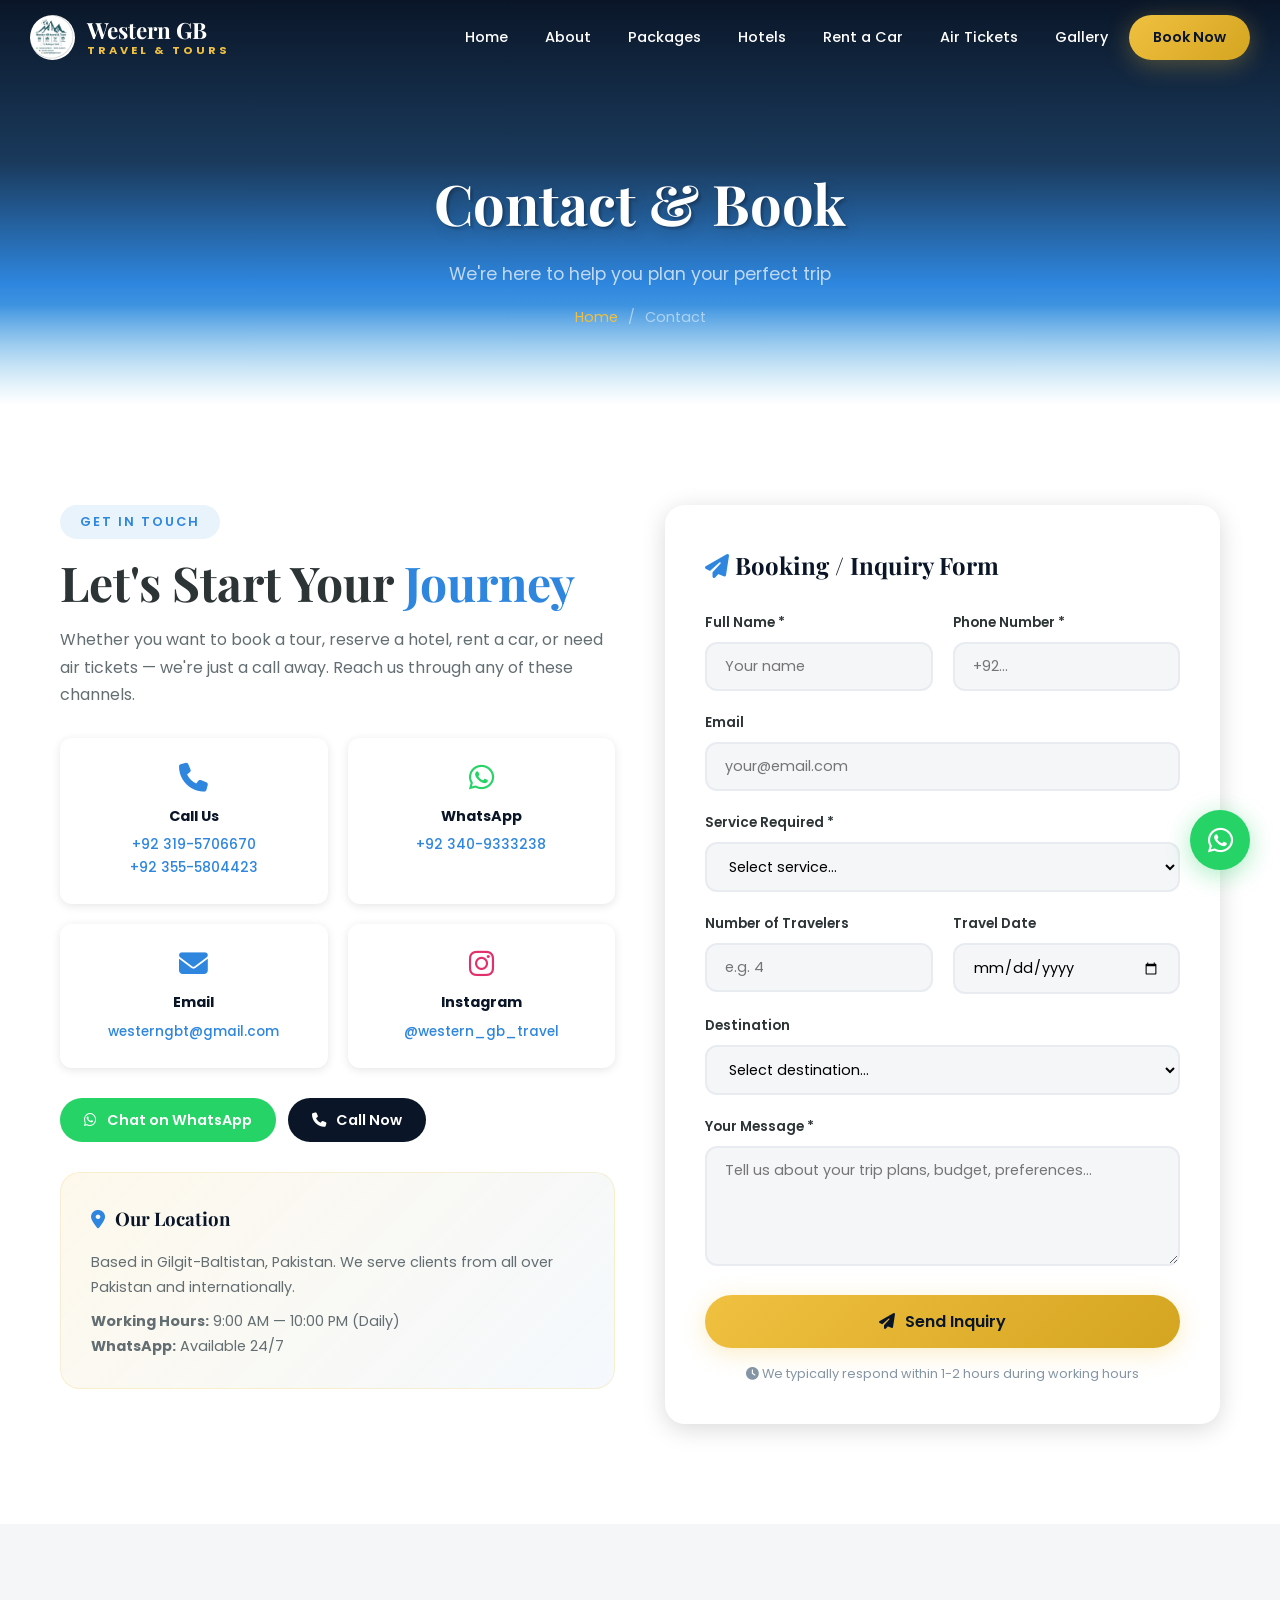
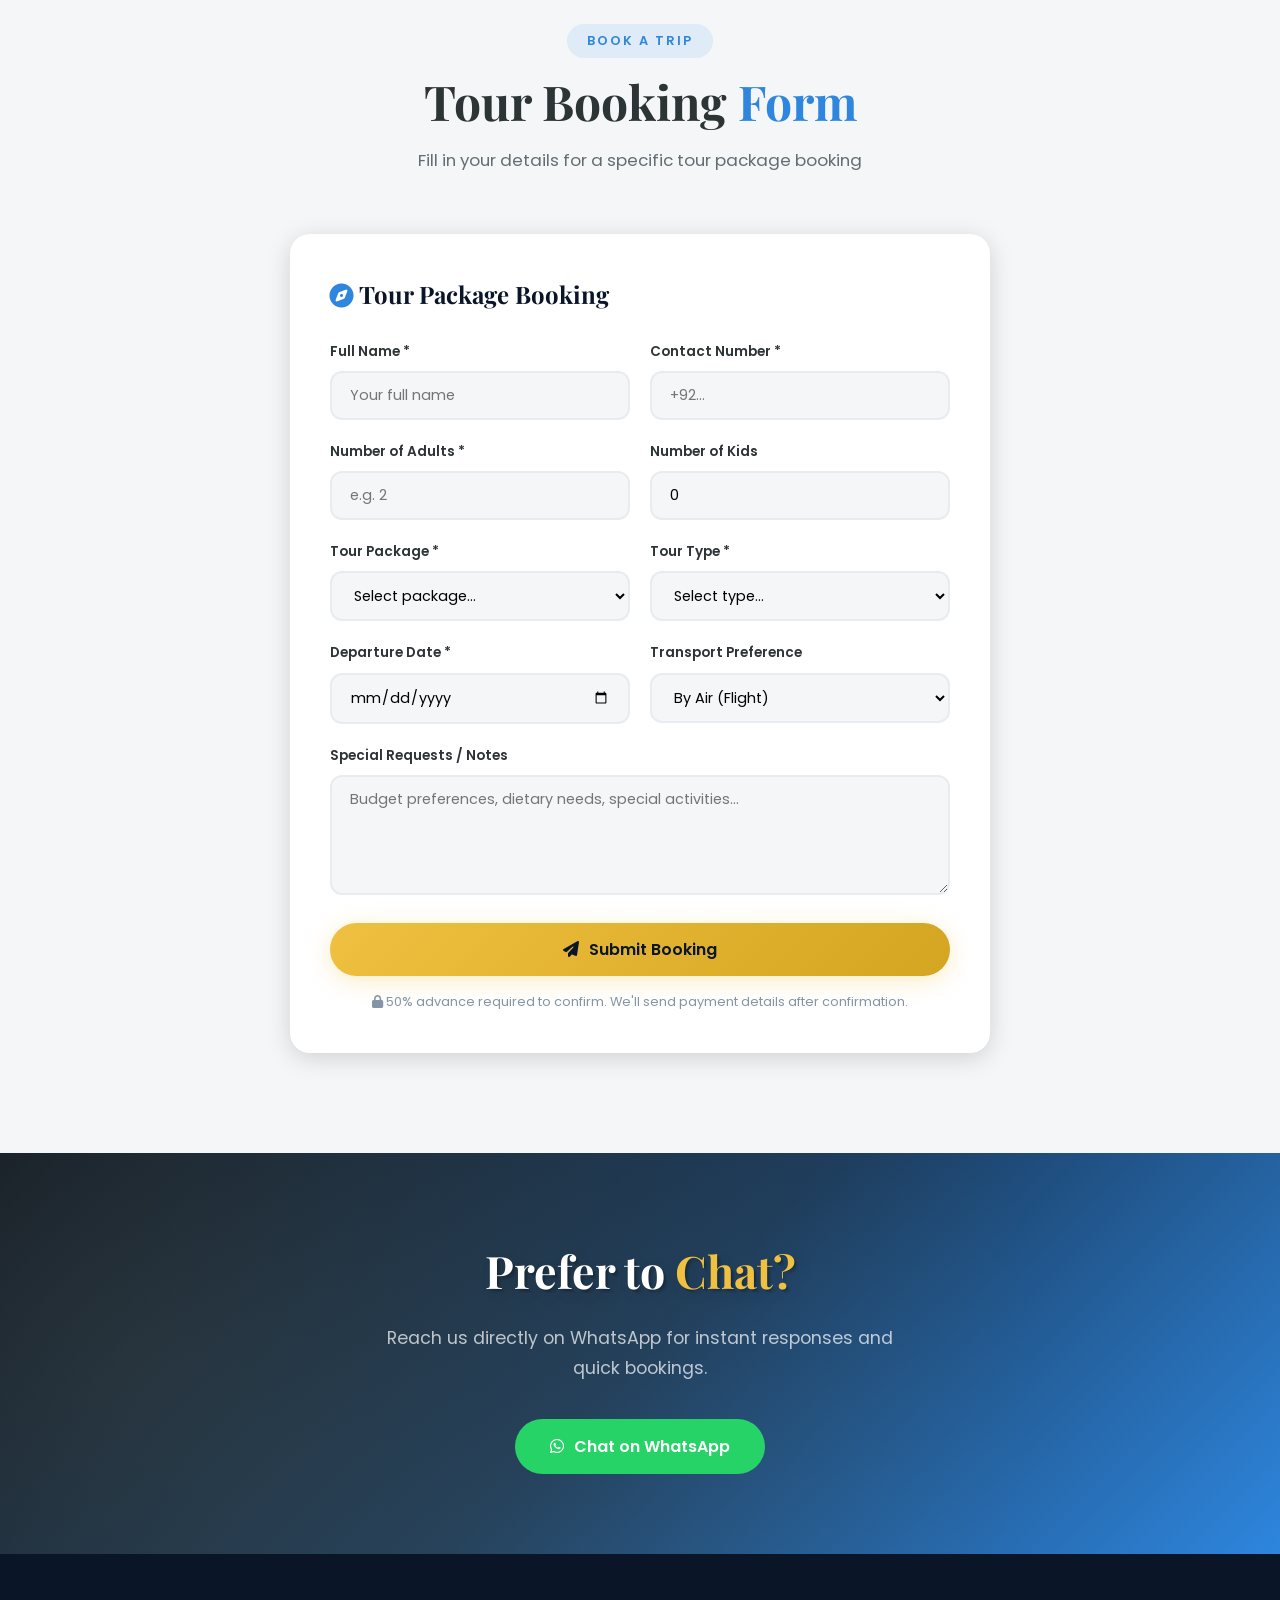
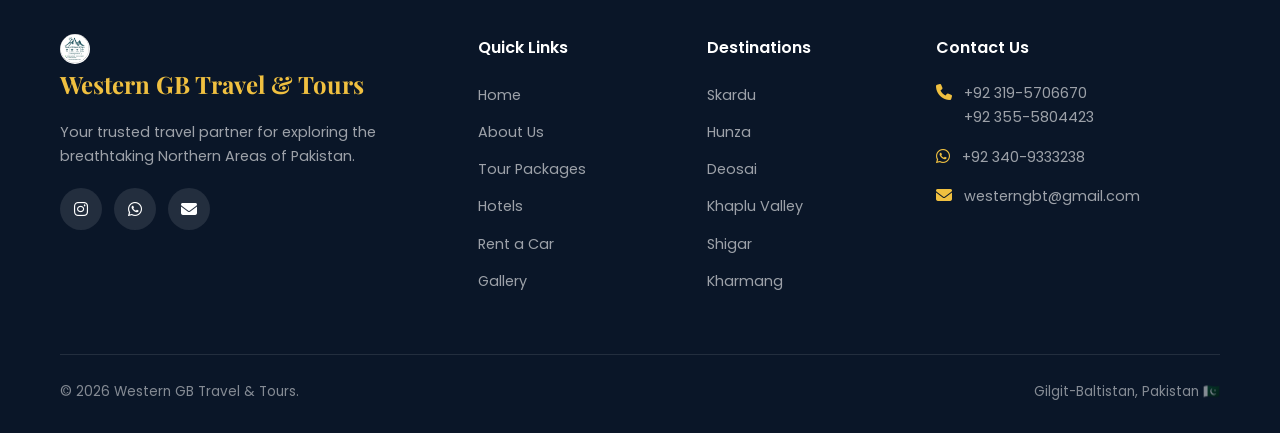
==== contact.html @ 2380ce87 "Initial commit - Western GB Travel & Tours website" ====
<!DOCTYPE html>
<html lang="en">
<head>
  <meta charset="UTF-8">
  <meta name="viewport" content="width=device-width, initial-scale=1.0">
  <meta name="description" content="Contact Western GB Travel & Tours. Book tours, hotels, car rentals. Phone, WhatsApp, Email.">
  <title>Contact & Book | Western GB Travel & Tours</title>
  <link rel="preconnect" href="https://fonts.googleapis.com">
  <link rel="preconnect" href="https://fonts.gstatic.com" crossorigin>
  <link href="https://fonts.googleapis.com/css2?family=Playfair+Display:wght@400;600;700;800&family=Poppins:wght@300;400;500;600;700&display=swap" rel="stylesheet">
  <link rel="stylesheet" href="https://cdnjs.cloudflare.com/ajax/libs/font-awesome/6.5.1/css/all.min.css">
  <link rel="icon" type="image/x-icon" href="images/favicon.ico">
  <link rel="stylesheet" href="css/style.css">
  <link rel="stylesheet" href="css/animations.css">
  <link rel="stylesheet" href="css/responsive.css">
</head>
<body>

  <!-- NAVIGATION -->
  <nav class="navbar scrolled">
    <div class="nav-container">
      <a href="index.html" class="nav-logo">
        <div class="nav-logo-icon"><img src="logo.jpeg" alt="Western GB Logo"></div>
        <div class="nav-logo-text">Western GB<span>Travel &amp; Tours</span></div>
      </a>
      <div class="nav-links">
        <a href="index.html">Home</a>
        <a href="about.html">About</a>
        <a href="packages.html">Packages</a>
        <a href="hotels.html">Hotels</a>
        <a href="rent-a-car.html">Rent a Car</a>
        <a href="air-tickets.html">Air Tickets</a>
        <a href="gallery.html">Gallery</a>
        <a href="contact.html" class="nav-cta active">Book Now</a>
      </div>
      <div class="hamburger" aria-label="Toggle menu" role="button" tabindex="0"><span></span><span></span><span></span></div>
    </div>
  </nav>

  <!-- PAGE HEADER -->
  <section class="page-header">
    <div class="page-header-content">
      <h1 class="text-3d">Contact & Book</h1>
      <p>We're here to help you plan your perfect trip</p>
      <div class="breadcrumb"><a href="index.html">Home</a><span>/</span><span>Contact</span></div>
    </div>
  </section>

  <!-- CONTACT INFO + FORM -->
  <section class="section">
    <div class="container">
      <div class="contact-grid">
        <!-- Left: Contact Info -->
        <div>
          <div class="section-badge reveal">Get In Touch</div>
          <h2 class="section-title reveal delay-1" style="text-align:left;">Let's Start Your <span>Journey</span></h2>
          <p class="reveal delay-2" style="color: var(--text-light); margin-bottom: 30px;">
            Whether you want to book a tour, reserve a hotel, rent a car, or need air tickets — we're just a call away. Reach us through any of these channels.
          </p>

          <div class="contact-info-cards reveal delay-3">
            <div class="contact-info-card hover-3d">
              <i class="fas fa-phone"></i>
              <h4>Call Us</h4>
              <p><a href="tel:+923195706670">+92 319-5706670</a></p>
              <p><a href="tel:+923555804423">+92 355-5804423</a></p>
            </div>

            <div class="contact-info-card hover-3d">
              <i class="fab fa-whatsapp" style="color: #25d366;"></i>
              <h4>WhatsApp</h4>
              <p><a href="https://wa.me/923409333238" target="_blank">+92 340-9333238</a></p>
            </div>

            <div class="contact-info-card hover-3d">
              <i class="fas fa-envelope"></i>
              <h4>Email</h4>
              <p><a href="mailto:westerngbt@gmail.com">westerngbt@gmail.com</a></p>
            </div>

            <div class="contact-info-card hover-3d">
              <i class="fab fa-instagram" style="color: #e1306c;"></i>
              <h4>Instagram</h4>
              <p><a href="https://www.instagram.com/western_gb_travel" target="_blank">@western_gb_travel</a></p>
            </div>
          </div>

          <!-- Quick Action Buttons -->
          <div class="reveal delay-4" style="display: flex; gap: 12px; flex-wrap: wrap;">
            <a href="https://wa.me/923409333238?text=Hi!%20I%20want%20to%20book%20a%20tour%20package" target="_blank" class="btn btn-whatsapp btn-sm ripple">
              <i class="fab fa-whatsapp"></i> Chat on WhatsApp
            </a>
            <a href="tel:+923195706670" class="btn btn-dark btn-sm ripple">
              <i class="fas fa-phone"></i> Call Now
            </a>
          </div>

          <!-- Location / Hours -->
          <div class="policy-box reveal delay-5" style="margin-top: 30px;">
            <h3><i class="fas fa-map-marker-alt text-accent"></i> Our Location</h3>
            <p>Based in Gilgit-Baltistan, Pakistan. We serve clients from all over Pakistan and internationally.</p>
            <p style="margin-top: 10px;"><strong>Working Hours:</strong> 9:00 AM — 10:00 PM (Daily)</p>
            <p><strong>WhatsApp:</strong> Available 24/7</p>
          </div>
        </div>

        <!-- Right: Booking Form -->
        <div class="form-container reveal-right">
          <h3><i class="fas fa-paper-plane text-accent"></i> Booking / Inquiry Form</h3>
          <form id="contact-form">
            <div class="form-row">
              <div class="form-group">
                <label for="f-name">Full Name *</label>
                <input type="text" id="f-name" name="fullName" required placeholder="Your name">
              </div>
              <div class="form-group">
                <label for="f-phone">Phone Number *</label>
                <input type="tel" id="f-phone" name="phone" required placeholder="+92...">
              </div>
            </div>
            <div class="form-group">
              <label for="f-email">Email</label>
              <input type="email" id="f-email" name="email" placeholder="your@email.com">
            </div>
            <div class="form-group">
              <label for="f-service">Service Required *</label>
              <select id="f-service" name="service" required>
                <option value="">Select service...</option>
                <option value="Tour Package">Tour Package</option>
                <option value="Hotel Booking">Hotel Booking</option>
                <option value="Car Rental">Car Rental</option>
                <option value="Air Ticket">Air Ticket</option>
                <option value="Custom Tour">Custom Tour</option>
                <option value="Other Inquiry">Other Inquiry</option>
              </select>
            </div>
            <div class="form-row">
              <div class="form-group">
                <label for="f-travelers">Number of Travelers</label>
                <input type="number" id="f-travelers" name="travelers" min="1" placeholder="e.g. 4">
              </div>
              <div class="form-group">
                <label for="f-date">Travel Date</label>
                <input type="date" id="f-date" name="travelDate">
              </div>
            </div>
            <div class="form-group">
              <label for="f-destination">Destination</label>
              <select id="f-destination" name="destination">
                <option value="">Select destination...</option>
                <option>Skardu</option>
                <option>Hunza Valley</option>
                <option>Astore Valley</option>
                <option>Khaplu Valley</option>
                <option>Shigar</option>
                <option>Kharmang</option>
                <option>Deosai</option>
                <option>Khunjerab Pass</option>
                <option>Multiple Destinations</option>
                <option>Other</option>
              </select>
            </div>
            <div class="form-group">
              <label for="f-message">Your Message *</label>
              <textarea id="f-message" name="message" required placeholder="Tell us about your trip plans, budget, preferences..."></textarea>
            </div>
            <button type="submit" class="btn btn-primary ripple" style="width: 100%; justify-content: center;">
              <i class="fas fa-paper-plane"></i> Send Inquiry
            </button>
            <p class="form-note"><i class="fas fa-clock"></i> We typically respond within 1-2 hours during working hours</p>
          </form>
          <div class="form-success">
            <i class="fas fa-check-circle"></i>
            <h3>Message Sent!</h3>
            <p>Thank you for reaching out! Our team will contact you shortly via phone or WhatsApp.</p>
            <div style="margin-top: 20px;">
              <a href="index.html" class="btn btn-primary btn-sm ripple"><i class="fas fa-home"></i> Back to Home</a>
            </div>
          </div>
        </div>
      </div>
    </div>
  </section>

  <!-- TOUR BOOKING FORM -->
  <section class="section section-gray" id="tour-booking">
    <div class="container">
      <div class="section-header">
        <div class="section-badge reveal">Book a Trip</div>
        <h2 class="section-title reveal delay-1">Tour Booking <span>Form</span></h2>
        <p class="section-subtitle reveal delay-2">Fill in your details for a specific tour package booking</p>
      </div>

      <div class="form-container reveal" style="max-width: 700px; margin: 0 auto;">
        <h3><i class="fas fa-compass text-accent"></i> Tour Package Booking</h3>
        <form id="tour-booking-form">
          <div class="form-row">
            <div class="form-group">
              <label for="t-name">Full Name *</label>
              <input type="text" id="t-name" name="fullName" required placeholder="Your full name">
            </div>
            <div class="form-group">
              <label for="t-phone">Contact Number *</label>
              <input type="tel" id="t-phone" name="contactNumber" required placeholder="+92...">
            </div>
          </div>
          <div class="form-row">
            <div class="form-group">
              <label for="t-adults">Number of Adults *</label>
              <input type="number" id="t-adults" name="adults" min="1" required placeholder="e.g. 2">
            </div>
            <div class="form-group">
              <label for="t-kids">Number of Kids</label>
              <input type="number" id="t-kids" name="kids" min="0" value="0">
            </div>
          </div>
          <div class="form-row">
            <div class="form-group">
              <label for="t-package">Tour Package *</label>
              <select id="t-package" name="package" required>
                <option value="">Select package...</option>
                <option>Skardu 5 Days (By Air)</option>
                <option>Skardu 7 Days (Complete)</option>
                <option>Hunza Valley 5 Days</option>
                <option>Khaplu Valley 4 Days</option>
                <option>Astore Valley 3 Days</option>
                <option>Corporate/Group Package</option>
                <option>Custom Package</option>
              </select>
            </div>
            <div class="form-group">
              <label for="t-type">Tour Type *</label>
              <select id="t-type" name="tourType" required>
                <option value="">Select type...</option>
                <option>Solo</option>
                <option>Couple</option>
                <option>Family</option>
                <option>Group</option>
                <option>Corporate</option>
              </select>
            </div>
          </div>
          <div class="form-row">
            <div class="form-group">
              <label for="t-depart">Departure Date *</label>
              <input type="date" id="t-depart" name="departureDate" required>
            </div>
            <div class="form-group">
              <label for="t-transport">Transport Preference</label>
              <select id="t-transport" name="transport">
                <option value="By Air">By Air (Flight)</option>
                <option value="By Road">By Road (KKH)</option>
                <option value="Either">Either / Best Option</option>
              </select>
            </div>
          </div>
          <div class="form-group">
            <label for="t-notes">Special Requests / Notes</label>
            <textarea id="t-notes" name="notes" placeholder="Budget preferences, dietary needs, special activities..."></textarea>
          </div>
          <button type="submit" class="btn btn-primary ripple" style="width:100%; justify-content:center;">
            <i class="fas fa-paper-plane"></i> Submit Booking
          </button>
          <p class="form-note"><i class="fas fa-lock"></i> 50% advance required to confirm. We'll send payment details after confirmation.</p>
        </form>
        <div class="form-success">
          <i class="fas fa-check-circle"></i>
          <h3>Booking Submitted!</h3>
          <p>Our team will review your request and contact you within a few hours. Thank you!</p>
        </div>
      </div>
    </div>
  </section>

  <!-- CTA -->
  <section class="cta-section">
    <div class="cta-content container">
      <h2 class="text-3d reveal">Prefer to <span style="color: var(--secondary);">Chat?</span></h2>
      <p class="reveal delay-1">Reach us directly on WhatsApp for instant responses and quick bookings.</p>
      <div class="cta-buttons reveal delay-2">
        <a href="https://wa.me/923409333238?text=Assalam-u-Alaikum!%20I%20want%20to%20book%20a%20trip%20with%20Western%20GB%20Travel" target="_blank" class="btn btn-whatsapp ripple">
          <i class="fab fa-whatsapp"></i> Chat on WhatsApp
        </a>
      </div>
    </div>
  </section>

  <!-- FOOTER -->
  <footer class="footer">
    <div class="container">
      <div class="footer-grid">
        <div class="footer-about"><h3><img src="logo.jpeg" alt="Western GB Logo" style="width:30px;height:30px;border-radius:50%;object-fit:cover;vertical-align:middle;margin-right:8px;">Western GB Travel & Tours</h3><p>Your trusted travel partner for exploring the breathtaking Northern Areas of Pakistan.</p><div class="footer-social"><a href="https://www.instagram.com/western_gb_travel" target="_blank"><i class="fab fa-instagram"></i></a><a href="https://wa.me/923409333238" target="_blank"><i class="fab fa-whatsapp"></i></a><a href="mailto:westerngbt@gmail.com"><i class="fas fa-envelope"></i></a></div></div>
        <div class="footer-links"><h4>Quick Links</h4><ul><li><a href="index.html">Home</a></li><li><a href="about.html">About Us</a></li><li><a href="packages.html">Tour Packages</a></li><li><a href="hotels.html">Hotels</a></li><li><a href="rent-a-car.html">Rent a Car</a></li><li><a href="gallery.html">Gallery</a></li></ul></div>
        <div class="footer-links"><h4>Destinations</h4><ul><li><a href="packages.html">Skardu</a></li><li><a href="packages.html">Hunza</a></li><li><a href="packages.html">Deosai</a></li><li><a href="packages.html">Khaplu Valley</a></li><li><a href="packages.html">Shigar</a></li><li><a href="packages.html">Kharmang</a></li></ul></div>
        <div class="footer-contact"><h4>Contact Us</h4><div class="footer-contact-item"><i class="fas fa-phone"></i><p><a href="tel:+923195706670">+92 319-5706670</a><br><a href="tel:+923555804423">+92 355-5804423</a></p></div><div class="footer-contact-item"><i class="fab fa-whatsapp"></i><p><a href="https://wa.me/923409333238">+92 340-9333238</a></p></div><div class="footer-contact-item"><i class="fas fa-envelope"></i><p><a href="mailto:westerngbt@gmail.com">westerngbt@gmail.com</a></p></div></div>
      </div>
      <div class="footer-bottom"><p>&copy; 2026 Western GB Travel & Tours.</p><p>Gilgit-Baltistan, Pakistan 🇵🇰</p></div>
    </div>
  </footer>

  <a href="https://wa.me/923409333238" target="_blank" class="whatsapp-float"><i class="fab fa-whatsapp"></i></a>
  <a href="#" class="scroll-top"><i class="fas fa-chevron-up"></i></a>
  <script src="js/main.js"></script>
  <script src="js/form.js"></script>
</body>
</html>
---- css/style.css ----
/* ============================================
   WESTERN GB TRAVEL & TOURS - Main Styles
   ============================================ */

/* ---------- CSS Variables ---------- */
:root {
  --primary: #0a1628;
  --primary-light: #1a3a5c;
  --secondary: #f0c040;
  --secondary-dark: #d4a520;
  --accent: #2e86de;
  --accent-light: #54a0ff;
  --white: #ffffff;
  --off-white: #f4f6f8;
  --gray: #8395a7;
  --dark-gray: #576574;
  --text: #2d3436;
  --text-light: #636e72;
  --success: #00b894;
  --gradient-blue: linear-gradient(135deg, #0a1628 0%, #1a3a5c 50%, #2e86de 100%);
  --gradient-gold: linear-gradient(135deg, #f0c040 0%, #d4a520 100%);
  --gradient-sky: linear-gradient(180deg, #0a1628 0%, #1a3a5c 40%, #2e86de 70%, #87CEEB 100%);
  --shadow-sm: 0 2px 10px rgba(0,0,0,0.1);
  --shadow-md: 0 5px 25px rgba(0,0,0,0.15);
  --shadow-lg: 0 15px 50px rgba(0,0,0,0.2);
  --shadow-gold: 0 5px 25px rgba(240,192,64,0.3);
  --radius: 12px;
  --radius-lg: 20px;
  --transition: all 0.4s cubic-bezier(0.25, 0.46, 0.45, 0.94);
  --font-main: 'Poppins', sans-serif;
  --font-heading: 'Playfair Display', serif;
  --font-urdu: 'Noto Nastaliq Urdu', serif;
}

/* ---------- Reset & Base ---------- */
*,
*::before,
*::after {
  margin: 0;
  padding: 0;
  box-sizing: border-box;
}

html {
  scroll-behavior: smooth;
  overflow-x: hidden;
}

body {
  font-family: var(--font-main);
  color: var(--text);
  background: var(--white);
  overflow-x: hidden;
  line-height: 1.7;
}

a {
  text-decoration: none;
  color: inherit;
  transition: var(--transition);
}

ul {
  list-style: none;
}

img {
  max-width: 100%;
  height: auto;
  display: block;
}

button {
  cursor: pointer;
  border: none;
  outline: none;
  font-family: var(--font-main);
}

input, textarea, select {
  font-family: var(--font-main);
  outline: none;
}

.container {
  max-width: 1200px;
  margin: 0 auto;
  padding: 0 20px;
}

/* ---------- Preloader ---------- */
.preloader {
  position: fixed;
  top: 0;
  left: 0;
  width: 100%;
  height: 100%;
  background: var(--primary);
  z-index: 99999;
  display: flex;
  align-items: center;
  justify-content: center;
  flex-direction: column;
  transition: opacity 0.6s ease, visibility 0.6s ease;
}

.preloader.hidden {
  opacity: 0;
  visibility: hidden;
}

.preloader-logo {
  font-family: var(--font-heading);
  font-size: 2.5rem;
  color: var(--secondary);
  font-weight: 700;
  margin-bottom: 30px;
  animation: pulse3d 1.5s ease-in-out infinite;
}

.preloader-spinner {
  width: 50px;
  height: 50px;
  border: 3px solid rgba(240,192,64,0.2);
  border-top-color: var(--secondary);
  border-radius: 50%;
  animation: spin 1s linear infinite;
}

@keyframes spin {
  to { transform: rotate(360deg); }
}

/* ---------- Navigation ---------- */
.navbar {
  position: fixed;
  top: 0;
  left: 0;
  width: 100%;
  z-index: 1000;
  padding: 15px 0;
  transition: var(--transition);
  background: transparent;
}

.navbar.scrolled {
  background: rgba(10, 22, 40, 0.95);
  backdrop-filter: blur(20px);
  padding: 10px 0;
  box-shadow: 0 5px 30px rgba(0,0,0,0.3);
}

.nav-container {
  max-width: 1300px;
  margin: 0 auto;
  padding: 0 30px;
  display: flex;
  align-items: center;
  justify-content: space-between;
}

.nav-logo {
  display: flex;
  align-items: center;
  gap: 12px;
  z-index: 1001;
}

.nav-logo-icon {
  width: 45px;
  height: 45px;
  border-radius: 50%;
  overflow: hidden;
  display: flex;
  align-items: center;
  justify-content: center;
  animation: float 3s ease-in-out infinite;
}

.nav-logo-icon img {
  width: 100%;
  height: 100%;
  object-fit: cover;
}

.nav-logo-text {
  font-family: var(--font-heading);
  font-size: 1.4rem;
  font-weight: 700;
  color: var(--white);
  line-height: 1.2;
}

.nav-logo-text span {
  color: var(--secondary);
  display: block;
  font-size: 0.7rem;
  font-family: var(--font-main);
  letter-spacing: 3px;
  text-transform: uppercase;
}

.nav-links {
  display: flex;
  align-items: center;
  gap: 5px;
}

.nav-links a {
  color: var(--white);
  padding: 8px 16px;
  border-radius: 8px;
  font-size: 0.9rem;
  font-weight: 500;
  position: relative;
  transition: var(--transition);
}

.nav-links a::after {
  content: '';
  position: absolute;
  bottom: 0;
  left: 50%;
  transform: translateX(-50%);
  width: 0;
  height: 2px;
  background: var(--secondary);
  transition: width 0.3s ease;
  border-radius: 2px;
}

.nav-links a:hover::after,
.nav-links a.active::after {
  width: 60%;
}

.nav-links a:hover {
  color: var(--secondary);
}

.nav-links a.active {
  color: var(--secondary);
}

.nav-cta {
  background: var(--gradient-gold) !important;
  color: var(--primary) !important;
  font-weight: 600 !important;
  border-radius: 25px !important;
  padding: 10px 24px !important;
  box-shadow: var(--shadow-gold);
}

.nav-cta::after {
  display: none !important;
}

.nav-cta:hover {
  transform: translateY(-2px);
  box-shadow: 0 8px 30px rgba(240,192,64,0.4);
}

/* Hamburger */
.hamburger {
  display: none;
  flex-direction: column;
  gap: 6px;
  cursor: pointer;
  z-index: 1001;
  padding: 5px;
}

.hamburger span {
  width: 28px;
  height: 2.5px;
  background: var(--white);
  border-radius: 5px;
  transition: var(--transition);
}

.hamburger.active span:nth-child(1) {
  transform: rotate(45deg) translate(6px, 6px);
}

.hamburger.active span:nth-child(2) {
  opacity: 0;
}

.hamburger.active span:nth-child(3) {
  transform: rotate(-45deg) translate(6px, -6px);
}

/* ---------- Hero Section ---------- */
.hero {
  position: relative;
  min-height: 100vh;
  display: flex;
  align-items: center;
  justify-content: center;
  overflow: hidden;
  background: var(--gradient-sky);
}

.hero-canvas {
  position: absolute;
  top: 0;
  left: 0;
  width: 100%;
  height: 100%;
  z-index: 1;
}

.hero-overlay {
  position: absolute;
  top: 0;
  left: 0;
  width: 100%;
  height: 100%;
  background: rgba(10, 22, 40, 0.4);
  z-index: 2;
}

.hero-content {
  position: relative;
  z-index: 3;
  text-align: center;
  color: var(--white);
  max-width: 900px;
  padding: 0 20px;
}

.hero-badge {
  display: inline-block;
  background: rgba(240, 192, 64, 0.15);
  border: 1px solid rgba(240, 192, 64, 0.3);
  color: var(--secondary);
  padding: 8px 24px;
  border-radius: 50px;
  font-size: 0.85rem;
  font-weight: 500;
  letter-spacing: 2px;
  text-transform: uppercase;
  margin-bottom: 25px;
  backdrop-filter: blur(10px);
}

.hero-title {
  font-family: var(--font-heading);
  font-size: 4.5rem;
  font-weight: 700;
  line-height: 1.15;
  margin-bottom: 10px;
  text-shadow: 0 4px 30px rgba(0,0,0,0.3);
}

.hero-title span {
  color: var(--secondary);
  display: inline-block;
}

.hero-subtitle {
  font-size: 1.2rem;
  color: rgba(255,255,255,0.85);
  margin-bottom: 40px;
  max-width: 650px;
  margin-left: auto;
  margin-right: auto;
  line-height: 1.8;
}

.hero-buttons {
  display: flex;
  gap: 20px;
  justify-content: center;
  flex-wrap: wrap;
}

.hero-stats {
  display: flex;
  gap: 50px;
  justify-content: center;
  margin-top: 60px;
  flex-wrap: wrap;
}

.hero-stat {
  text-align: center;
}

.hero-stat h3 {
  font-family: var(--font-heading);
  font-size: 2.5rem;
  color: var(--secondary);
  font-weight: 700;
}

.hero-stat p {
  font-size: 0.85rem;
  color: rgba(255,255,255,0.7);
  text-transform: uppercase;
  letter-spacing: 1px;
}

/* ---------- Buttons ---------- */
.btn {
  display: inline-flex;
  align-items: center;
  gap: 10px;
  padding: 14px 35px;
  border-radius: 50px;
  font-size: 1rem;
  font-weight: 600;
  transition: var(--transition);
  position: relative;
  overflow: hidden;
  cursor: pointer;
}

.btn::before {
  content: '';
  position: absolute;
  top: 0;
  left: -100%;
  width: 100%;
  height: 100%;
  background: linear-gradient(90deg, transparent, rgba(255,255,255,0.2), transparent);
  transition: left 0.5s ease;
}

.btn:hover::before {
  left: 100%;
}

.btn-primary {
  background: var(--gradient-gold);
  color: var(--primary);
  box-shadow: var(--shadow-gold);
}

.btn-primary:hover {
  transform: translateY(-3px);
  box-shadow: 0 10px 35px rgba(240,192,64,0.4);
}

.btn-outline {
  background: transparent;
  color: var(--white);
  border: 2px solid rgba(255,255,255,0.4);
}

.btn-outline:hover {
  background: var(--white);
  color: var(--primary);
  border-color: var(--white);
  transform: translateY(-3px);
}

.btn-dark {
  background: var(--primary);
  color: var(--white);
}

.btn-dark:hover {
  background: var(--primary-light);
  transform: translateY(-3px);
  box-shadow: var(--shadow-lg);
}

.btn-whatsapp {
  background: #25d366;
  color: var(--white);
}

.btn-whatsapp:hover {
  background: #128c7e;
  transform: translateY(-3px);
  box-shadow: 0 10px 30px rgba(37,211,102,0.3);
}

.btn-sm {
  padding: 10px 24px;
  font-size: 0.9rem;
}

/* ---------- Section Styles ---------- */
.section {
  padding: 100px 0;
  position: relative;
}

.section-dark {
  background: var(--primary);
  color: var(--white);
}

.section-gray {
  background: var(--off-white);
}

.section-header {
  text-align: center;
  margin-bottom: 60px;
}

.section-badge {
  display: inline-block;
  background: rgba(46, 134, 222, 0.1);
  color: var(--accent);
  padding: 6px 20px;
  border-radius: 50px;
  font-size: 0.8rem;
  font-weight: 600;
  letter-spacing: 2px;
  text-transform: uppercase;
  margin-bottom: 15px;
}

.section-dark .section-badge {
  background: rgba(240, 192, 64, 0.15);
  color: var(--secondary);
}

.section-title {
  font-family: var(--font-heading);
  font-size: 3rem;
  font-weight: 700;
  margin-bottom: 15px;
  line-height: 1.2;
}

.section-title span {
  color: var(--accent);
}

.section-dark .section-title span {
  color: var(--secondary);
}

.section-subtitle {
  font-size: 1.05rem;
  color: var(--text-light);
  max-width: 600px;
  margin: 0 auto;
}

.section-dark .section-subtitle {
  color: rgba(255,255,255,0.6);
}

/* ---------- Services Grid ---------- */
.services-grid {
  display: grid;
  grid-template-columns: repeat(4, 1fr);
  gap: 30px;
}

.service-card {
  background: var(--white);
  border-radius: var(--radius-lg);
  padding: 40px 30px;
  text-align: center;
  box-shadow: var(--shadow-sm);
  transition: var(--transition);
  position: relative;
  overflow: hidden;
  transform-style: preserve-3d;
  perspective: 1000px;
}

.service-card::before {
  content: '';
  position: absolute;
  top: 0;
  left: 0;
  width: 100%;
  height: 4px;
  background: var(--gradient-gold);
  transform: scaleX(0);
  transition: transform 0.4s ease;
}

.service-card:hover::before {
  transform: scaleX(1);
}

.service-card:hover {
  transform: translateY(-15px) rotateX(2deg);
  box-shadow: var(--shadow-lg);
}

.service-icon {
  width: 80px;
  height: 80px;
  border-radius: 50%;
  background: linear-gradient(135deg, rgba(46,134,222,0.1), rgba(46,134,222,0.05));
  display: flex;
  align-items: center;
  justify-content: center;
  margin: 0 auto 25px;
  font-size: 2rem;
  transition: var(--transition);
}

.service-card:hover .service-icon {
  background: var(--gradient-gold);
  transform: rotateY(360deg) scale(1.1);
}

.service-card h3 {
  font-family: var(--font-heading);
  font-size: 1.3rem;
  margin-bottom: 12px;
  color: var(--primary);
}

.service-card p {
  font-size: 0.9rem;
  color: var(--text-light);
  line-height: 1.6;
}

.service-card .card-link {
  display: inline-flex;
  align-items: center;
  gap: 8px;
  margin-top: 20px;
  color: var(--accent);
  font-weight: 600;
  font-size: 0.9rem;
}

.service-card:hover .card-link {
  color: var(--secondary-dark);
}

/* ---------- Destinations / Featured ---------- */
.destinations-grid {
  display: grid;
  grid-template-columns: repeat(3, 1fr);
  gap: 30px;
}

.destination-card {
  border-radius: var(--radius-lg);
  overflow: hidden;
  position: relative;
  height: 420px;
  cursor: pointer;
  transform-style: preserve-3d;
  transition: var(--transition);
}

.destination-card:hover {
  transform: translateY(-10px) scale(1.02);
  box-shadow: var(--shadow-lg);
}

.destination-card img {
  width: 100%;
  height: 100%;
  object-fit: cover;
  transition: transform 0.6s ease;
}

.destination-card:hover img {
  transform: scale(1.1);
}

.destination-overlay {
  position: absolute;
  bottom: 0;
  left: 0;
  width: 100%;
  padding: 30px;
  background: linear-gradient(transparent, rgba(10,22,40,0.9));
  color: var(--white);
  transform: translateY(20px);
  transition: var(--transition);
}

.destination-card:hover .destination-overlay {
  transform: translateY(0);
}

.destination-overlay h3 {
  font-family: var(--font-heading);
  font-size: 1.5rem;
  margin-bottom: 5px;
}

.destination-overlay p {
  font-size: 0.85rem;
  color: rgba(255,255,255,0.7);
}

.destination-tag {
  position: absolute;
  top: 20px;
  left: 20px;
  background: var(--gradient-gold);
  color: var(--primary);
  padding: 5px 15px;
  border-radius: 50px;
  font-size: 0.75rem;
  font-weight: 700;
  text-transform: uppercase;
  letter-spacing: 1px;
}

/* ---------- Package Cards ---------- */
.packages-grid {
  display: grid;
  grid-template-columns: repeat(3, 1fr);
  gap: 30px;
}

.package-card {
  background: var(--white);
  border-radius: var(--radius-lg);
  overflow: hidden;
  box-shadow: var(--shadow-sm);
  transition: var(--transition);
  transform-style: preserve-3d;
}

.package-card:hover {
  transform: translateY(-10px);
  box-shadow: var(--shadow-lg);
}

.package-card-image {
  height: 220px;
  overflow: hidden;
  position: relative;
}

.package-card-image img {
  width: 100%;
  height: 100%;
  object-fit: cover;
  transition: transform 0.5s ease;
}

.package-card:hover .package-card-image img {
  transform: scale(1.1);
}

.package-badge {
  position: absolute;
  top: 15px;
  right: 15px;
  background: var(--gradient-gold);
  color: var(--primary);
  padding: 6px 16px;
  border-radius: 50px;
  font-size: 0.75rem;
  font-weight: 700;
}

.package-card-body {
  padding: 25px;
}

.package-card-body h3 {
  font-family: var(--font-heading);
  font-size: 1.3rem;
  margin-bottom: 10px;
  color: var(--primary);
}

.package-duration {
  display: flex;
  align-items: center;
  gap: 8px;
  font-size: 0.85rem;
  color: var(--accent);
  margin-bottom: 12px;
  font-weight: 500;
}

.package-features {
  margin-bottom: 20px;
}

.package-features li {
  display: flex;
  align-items: center;
  gap: 10px;
  padding: 5px 0;
  font-size: 0.85rem;
  color: var(--text-light);
}

.package-features li i {
  color: var(--success);
  font-size: 0.8rem;
}

.package-price {
  display: flex;
  align-items: center;
  justify-content: space-between;
  padding-top: 20px;
  border-top: 1px solid #eee;
}

.package-price .price {
  font-family: var(--font-heading);
  font-size: 1.5rem;
  color: var(--primary);
  font-weight: 700;
}

.package-price .price small {
  font-size: 0.75rem;
  color: var(--text-light);
  font-weight: 400;
  font-family: var(--font-main);
}

/* ---------- Hotel Cards ---------- */
.hotels-grid {
  display: grid;
  grid-template-columns: repeat(3, 1fr);
  gap: 30px;
}

.hotel-card {
  background: var(--white);
  border-radius: var(--radius-lg);
  overflow: hidden;
  box-shadow: var(--shadow-sm);
  transition: var(--transition);
}

.hotel-card:hover {
  transform: translateY(-10px);
  box-shadow: var(--shadow-lg);
}

.hotel-card-image {
  height: 200px;
  overflow: hidden;
}

.hotel-card-image img {
  width: 100%;
  height: 100%;
  object-fit: cover;
  transition: transform 0.5s ease;
}

.hotel-card:hover .hotel-card-image img {
  transform: scale(1.1);
}

.hotel-card-body {
  padding: 22px;
}

.hotel-card-body h3 {
  font-family: var(--font-heading);
  font-size: 1.2rem;
  margin-bottom: 8px;
  color: var(--primary);
}

.hotel-stars {
  color: var(--secondary);
  margin-bottom: 10px;
  font-size: 0.85rem;
}

.hotel-card-body p {
  font-size: 0.85rem;
  color: var(--text-light);
  margin-bottom: 15px;
}

.hotel-amenities {
  display: flex;
  gap: 12px;
  flex-wrap: wrap;
  margin-bottom: 15px;
}

.hotel-amenities span {
  background: var(--off-white);
  padding: 4px 12px;
  border-radius: 20px;
  font-size: 0.75rem;
  color: var(--text-light);
}

/* ---------- Car Rental ---------- */
.cars-grid {
  display: grid;
  grid-template-columns: repeat(3, 1fr);
  gap: 30px;
}

.car-category {
  background: var(--white);
  border-radius: var(--radius-lg);
  padding: 35px;
  box-shadow: var(--shadow-sm);
  transition: var(--transition);
  position: relative;
  overflow: hidden;
}

.car-category:hover {
  transform: translateY(-10px);
  box-shadow: var(--shadow-lg);
}

.car-category-tag {
  position: absolute;
  top: 0;
  right: 0;
  background: var(--gradient-gold);
  color: var(--primary);
  padding: 8px 20px;
  border-radius: 0 var(--radius-lg) 0 var(--radius-lg);
  font-size: 0.75rem;
  font-weight: 700;
  text-transform: uppercase;
}

.car-category h3 {
  font-family: var(--font-heading);
  font-size: 1.5rem;
  color: var(--primary);
  margin-bottom: 8px;
}

.car-category .price-range {
  color: var(--accent);
  font-weight: 600;
  margin-bottom: 20px;
  font-size: 1.1rem;
}

.car-list {
  margin-bottom: 20px;
}

.car-list li {
  display: flex;
  align-items: center;
  justify-content: space-between;
  padding: 10px 0;
  border-bottom: 1px solid #f0f0f0;
  font-size: 0.9rem;
}

.car-list li:last-child {
  border-bottom: none;
}

.car-list li .car-name {
  font-weight: 500;
  color: var(--text);
}

.car-list li .car-price {
  color: var(--accent);
  font-weight: 600;
}

/* ---------- Pricing Table ---------- */
.pricing-table {
  width: 100%;
  border-collapse: collapse;
  border-radius: var(--radius-lg);
  overflow: hidden;
  box-shadow: var(--shadow-md);
}

.pricing-table thead {
  background: var(--gradient-blue);
  color: var(--white);
}

.pricing-table th {
  padding: 18px 25px;
  text-align: left;
  font-weight: 600;
  font-size: 0.9rem;
}

.pricing-table td {
  padding: 15px 25px;
  border-bottom: 1px solid #f0f0f0;
  font-size: 0.9rem;
}

.pricing-table tbody tr {
  transition: var(--transition);
}

.pricing-table tbody tr:hover {
  background: rgba(46,134,222,0.05);
}

.pricing-table tbody tr:last-child td {
  border-bottom: none;
}

/* ---------- Testimonials ---------- */
.testimonials-slider {
  display: flex;
  gap: 30px;
  overflow-x: auto;
  scroll-snap-type: x mandatory;
  padding: 20px 0;
  -ms-overflow-style: none;
  scrollbar-width: none;
}

.testimonials-slider::-webkit-scrollbar {
  display: none;
}

.testimonial-card {
  min-width: 380px;
  background: var(--white);
  border-radius: var(--radius-lg);
  padding: 35px;
  box-shadow: var(--shadow-sm);
  scroll-snap-align: start;
  transition: var(--transition);
}

.testimonial-card:hover {
  transform: translateY(-5px);
  box-shadow: var(--shadow-md);
}

.testimonial-stars {
  color: var(--secondary);
  margin-bottom: 15px;
}

.testimonial-text {
  font-size: 0.95rem;
  color: var(--text-light);
  line-height: 1.7;
  margin-bottom: 20px;
  font-style: italic;
}

.testimonial-author {
  display: flex;
  align-items: center;
  gap: 15px;
}

.testimonial-avatar {
  width: 50px;
  height: 50px;
  border-radius: 50%;
  background: var(--gradient-blue);
  display: flex;
  align-items: center;
  justify-content: center;
  color: var(--white);
  font-weight: 700;
  font-size: 1.1rem;
}

.testimonial-info h4 {
  font-size: 0.95rem;
  color: var(--primary);
}

.testimonial-info p {
  font-size: 0.8rem;
  color: var(--gray);
}

/* ---------- CTA Section ---------- */
.cta-section {
  background: var(--gradient-blue);
  padding: 80px 0;
  text-align: center;
  color: var(--white);
  position: relative;
  overflow: hidden;
}

.cta-section::before {
  content: '';
  position: absolute;
  top: -50%;
  left: -50%;
  width: 200%;
  height: 200%;
  background: radial-gradient(circle at 30% 50%, rgba(240,192,64,0.1) 0%, transparent 50%);
  animation: rotateBg 20s linear infinite;
}

@keyframes rotateBg {
  to { transform: rotate(360deg); }
}

.cta-content {
  position: relative;
  z-index: 2;
}

.cta-section h2 {
  font-family: var(--font-heading);
  font-size: 2.8rem;
  margin-bottom: 15px;
}

.cta-section p {
  font-size: 1.1rem;
  color: rgba(255,255,255,0.7);
  margin-bottom: 35px;
  max-width: 550px;
  margin-left: auto;
  margin-right: auto;
}

.cta-buttons {
  display: flex;
  gap: 20px;
  justify-content: center;
  flex-wrap: wrap;
}

/* ---------- Contact Info ---------- */
.contact-grid {
  display: grid;
  grid-template-columns: 1fr 1fr;
  gap: 50px;
  align-items: start;
}

.contact-info-cards {
  display: grid;
  grid-template-columns: 1fr 1fr;
  gap: 20px;
  margin-bottom: 30px;
}

.contact-info-card {
  background: var(--white);
  border-radius: var(--radius);
  padding: 25px;
  box-shadow: var(--shadow-sm);
  transition: var(--transition);
  text-align: center;
}

.contact-info-card:hover {
  transform: translateY(-5px);
  box-shadow: var(--shadow-md);
}

.contact-info-card i {
  font-size: 1.8rem;
  color: var(--accent);
  margin-bottom: 12px;
}

.contact-info-card h4 {
  font-size: 0.9rem;
  color: var(--primary);
  margin-bottom: 5px;
}

.contact-info-card p {
  font-size: 0.85rem;
  color: var(--text-light);
}

.contact-info-card a {
  color: var(--accent);
  font-weight: 500;
}

/* ---------- Forms ---------- */
.form-container {
  background: var(--white);
  border-radius: var(--radius-lg);
  padding: 40px;
  box-shadow: var(--shadow-md);
}

.form-container h3 {
  font-family: var(--font-heading);
  font-size: 1.5rem;
  color: var(--primary);
  margin-bottom: 25px;
}

.form-group {
  margin-bottom: 20px;
}

.form-group label {
  display: block;
  font-size: 0.85rem;
  font-weight: 600;
  color: var(--text);
  margin-bottom: 8px;
}

.form-group input,
.form-group select,
.form-group textarea {
  width: 100%;
  padding: 12px 18px;
  border: 2px solid #e8ecf0;
  border-radius: var(--radius);
  font-size: 0.9rem;
  transition: var(--transition);
  background: var(--off-white);
}

.form-group input:focus,
.form-group select:focus,
.form-group textarea:focus {
  border-color: var(--accent);
  background: var(--white);
  box-shadow: 0 0 0 4px rgba(46,134,222,0.1);
}

.form-group textarea {
  resize: vertical;
  min-height: 120px;
}

.form-row {
  display: grid;
  grid-template-columns: 1fr 1fr;
  gap: 20px;
}

.form-note {
  font-size: 0.8rem;
  color: var(--gray);
  margin-top: 15px;
  text-align: center;
}

.form-success {
  display: none;
  text-align: center;
  padding: 30px;
}

.form-success.show {
  display: block;
}

.form-success i {
  font-size: 3rem;
  color: var(--success);
  margin-bottom: 15px;
}

.form-success h3 {
  color: var(--primary);
  margin-bottom: 10px;
}

.form-success p {
  color: var(--text-light);
  font-size: 0.9rem;
}

/* ---------- Gallery ---------- */
.gallery-grid {
  display: grid;
  grid-template-columns: repeat(4, 1fr);
  gap: 15px;
}

.gallery-item {
  border-radius: var(--radius);
  overflow: hidden;
  position: relative;
  cursor: pointer;
  height: 250px;
}

.gallery-item.tall {
  grid-row: span 2;
  height: 100%;
}

.gallery-item.wide {
  grid-column: span 2;
}

.gallery-item img {
  width: 100%;
  height: 100%;
  object-fit: cover;
  transition: transform 0.5s ease;
}

.gallery-item:hover img {
  transform: scale(1.1);
}

.gallery-item-overlay {
  position: absolute;
  top: 0;
  left: 0;
  width: 100%;
  height: 100%;
  background: rgba(10,22,40,0.6);
  display: flex;
  align-items: center;
  justify-content: center;
  opacity: 0;
  transition: var(--transition);
}

.gallery-item:hover .gallery-item-overlay {
  opacity: 1;
}

.gallery-item-overlay i {
  font-size: 2rem;
  color: var(--white);
}

/* ---------- Footer ---------- */
.footer {
  background: var(--primary);
  color: var(--white);
  padding: 80px 0 30px;
}

.footer-grid {
  display: grid;
  grid-template-columns: 2fr 1fr 1fr 1.5fr;
  gap: 40px;
  margin-bottom: 50px;
}

.footer-about h3 {
  font-family: var(--font-heading);
  font-size: 1.5rem;
  margin-bottom: 15px;
  color: var(--secondary);
}

.footer-about p {
  font-size: 0.9rem;
  color: rgba(255,255,255,0.6);
  line-height: 1.7;
  margin-bottom: 20px;
}

.footer-social {
  display: flex;
  gap: 12px;
}

.footer-social a {
  width: 42px;
  height: 42px;
  border-radius: 50%;
  background: rgba(255,255,255,0.1);
  display: flex;
  align-items: center;
  justify-content: center;
  color: var(--white);
  font-size: 1rem;
  transition: var(--transition);
}

.footer-social a:hover {
  background: var(--secondary);
  color: var(--primary);
  transform: translateY(-3px);
}

.footer-links h4 {
  font-size: 1rem;
  margin-bottom: 20px;
  color: var(--white);
  font-weight: 600;
}

.footer-links ul li {
  margin-bottom: 10px;
}

.footer-links ul li a {
  color: rgba(255,255,255,0.6);
  font-size: 0.9rem;
  transition: var(--transition);
}

.footer-links ul li a:hover {
  color: var(--secondary);
  padding-left: 5px;
}

.footer-contact h4 {
  font-size: 1rem;
  margin-bottom: 20px;
  color: var(--white);
  font-weight: 600;
}

.footer-contact-item {
  display: flex;
  align-items: flex-start;
  gap: 12px;
  margin-bottom: 15px;
}

.footer-contact-item i {
  color: var(--secondary);
  margin-top: 3px;
}

.footer-contact-item p {
  font-size: 0.9rem;
  color: rgba(255,255,255,0.6);
}

.footer-contact-item a {
  color: rgba(255,255,255,0.6);
  transition: var(--transition);
}

.footer-contact-item a:hover {
  color: var(--secondary);
}

.footer-bottom {
  border-top: 1px solid rgba(255,255,255,0.1);
  padding-top: 25px;
  display: flex;
  align-items: center;
  justify-content: space-between;
  flex-wrap: wrap;
  gap: 15px;
}

.footer-bottom p {
  font-size: 0.85rem;
  color: rgba(255,255,255,0.5);
}

/* ---------- WhatsApp Float ---------- */
.whatsapp-float {
  position: fixed;
  bottom: 30px;
  right: 30px;
  z-index: 999;
  width: 60px;
  height: 60px;
  background: #25d366;
  border-radius: 50%;
  display: flex;
  align-items: center;
  justify-content: center;
  box-shadow: 0 5px 25px rgba(37,211,102,0.4);
  transition: var(--transition);
  animation: bounce 2s infinite;
}

.whatsapp-float:hover {
  transform: scale(1.1);
  box-shadow: 0 8px 35px rgba(37,211,102,0.5);
}

.whatsapp-float i {
  font-size: 1.8rem;
  color: var(--white);
}

@keyframes bounce {
  0%, 100% { transform: translateY(0); }
  50% { transform: translateY(-8px); }
}

/* ---------- Scroll to Top ---------- */
.scroll-top {
  position: fixed;
  bottom: 30px;
  left: 30px;
  z-index: 999;
  width: 45px;
  height: 45px;
  background: var(--gradient-gold);
  border-radius: 50%;
  display: flex;
  align-items: center;
  justify-content: center;
  color: var(--primary);
  font-size: 1.1rem;
  box-shadow: var(--shadow-gold);
  opacity: 0;
  visibility: hidden;
  transform: translateY(20px);
  transition: var(--transition);
}

.scroll-top.visible {
  opacity: 1;
  visibility: visible;
  transform: translateY(0);
}

/* ---------- About Page Layout ---------- */
.about-grid {
  display: grid;
  grid-template-columns: 1fr 1fr;
  gap: 60px;
  align-items: center;
}

.about-text {
  color: var(--text-light);
  margin-bottom: 20px;
  line-height: 1.8;
}

.about-text:last-of-type {
  margin-bottom: 30px;
}

.about-buttons {
  display: flex;
  gap: 15px;
  flex-wrap: wrap;
}

.about-image {
  border-radius: 20px;
  box-shadow: var(--shadow-lg);
  width: 100%;
}

.services-checklist {
  display: grid;
  grid-template-columns: repeat(2, 1fr);
  gap: 20px;
  max-width: 800px;
  margin: 0 auto;
}

.scroll-top:hover {
  transform: translateY(-3px);
}

/* ---------- Itinerary Timeline ---------- */
.timeline {
  position: relative;
  padding: 20px 0;
}

.timeline::before {
  content: '';
  position: absolute;
  left: 30px;
  top: 0;
  bottom: 0;
  width: 3px;
  background: linear-gradient(to bottom, var(--accent), var(--secondary));
  border-radius: 3px;
}

.timeline-item {
  position: relative;
  padding-left: 80px;
  margin-bottom: 40px;
}

.timeline-dot {
  position: absolute;
  left: 18px;
  top: 5px;
  width: 28px;
  height: 28px;
  background: var(--gradient-gold);
  border-radius: 50%;
  border: 4px solid var(--white);
  box-shadow: var(--shadow-sm);
  z-index: 2;
}

.timeline-content {
  background: var(--white);
  border-radius: var(--radius);
  padding: 25px;
  box-shadow: var(--shadow-sm);
  transition: var(--transition);
}

.timeline-content:hover {
  transform: translateX(5px);
  box-shadow: var(--shadow-md);
}

.timeline-content h3 {
  font-family: var(--font-heading);
  font-size: 1.2rem;
  color: var(--primary);
  margin-bottom: 10px;
}

.timeline-content h3 span {
  color: var(--accent);
  font-family: var(--font-main);
  font-size: 0.8rem;
  font-weight: 600;
}

.timeline-content p {
  font-size: 0.9rem;
  color: var(--text-light);
}

.timeline-content ul {
  margin-top: 10px;
}

.timeline-content ul li {
  font-size: 0.85rem;
  color: var(--text-light);
  padding: 3px 0;
  display: flex;
  align-items: center;
  gap: 8px;
}

.timeline-content ul li::before {
  content: '✦';
  color: var(--secondary);
  font-size: 0.7rem;
}

/* ---------- Airlines Section ---------- */
.airlines-logos {
  display: flex;
  justify-content: center;
  gap: 50px;
  flex-wrap: wrap;
  align-items: center;
  margin-top: 30px;
}

.airline-logo {
  padding: 20px 35px;
  background: var(--white);
  border-radius: var(--radius);
  box-shadow: var(--shadow-sm);
  transition: var(--transition);
  display: flex;
  align-items: center;
  gap: 12px;
  font-weight: 600;
  color: var(--primary);
}

.airline-logo:hover {
  transform: translateY(-5px) scale(1.05);
  box-shadow: var(--shadow-md);
}

.airline-logo i {
  font-size: 1.5rem;
  color: var(--accent);
}

/* ---------- Urdu Text ---------- */
.urdu-text {
  font-family: var(--font-urdu);
  direction: rtl;
  text-align: right;
  line-height: 2.2;
}

/* ---------- Utility Classes ---------- */
.text-center { text-align: center; }
.text-gold { color: var(--secondary); }
.text-accent { color: var(--accent); }
.mt-20 { margin-top: 20px; }
.mt-40 { margin-top: 40px; }
.mb-20 { margin-bottom: 20px; }
.mb-40 { margin-bottom: 40px; }
.pb-0 { padding-bottom: 0; }

/* ---------- Page Header ---------- */
.page-header {
  min-height: 45vh;
  display: flex;
  align-items: center;
  justify-content: center;
  background: var(--gradient-sky);
  position: relative;
  overflow: hidden;
  text-align: center;
  color: var(--white);
}

.page-header::after {
  content: '';
  position: absolute;
  bottom: 0;
  left: 0;
  width: 100%;
  height: 100px;
  background: linear-gradient(transparent, var(--white));
}

.page-header-content {
  position: relative;
  z-index: 2;
  padding-top: 80px;
}

.page-header h1 {
  font-family: var(--font-heading);
  font-size: 3.5rem;
  margin-bottom: 10px;
}

.page-header p {
  font-size: 1.1rem;
  color: rgba(255,255,255,0.7);
}

.breadcrumb {
  display: flex;
  align-items: center;
  justify-content: center;
  gap: 10px;
  margin-top: 15px;
  font-size: 0.9rem;
}

.breadcrumb a {
  color: var(--secondary);
}

.breadcrumb span {
  color: rgba(255,255,255,0.5);
}

/* ---------- Reservation Policy ---------- */
.policy-box {
  background: linear-gradient(135deg, rgba(240,192,64,0.1), rgba(46,134,222,0.05));
  border: 1px solid rgba(240,192,64,0.2);
  border-radius: var(--radius-lg);
  padding: 30px;
  margin-top: 40px;
}

.policy-box h3 {
  font-family: var(--font-heading);
  color: var(--primary);
  margin-bottom: 15px;
  display: flex;
  align-items: center;
  gap: 10px;
}

.policy-box p {
  color: var(--text-light);
  font-size: 0.9rem;
}

/* ---------- Includes List ---------- */
.includes-grid {
  display: grid;
  grid-template-columns: repeat(2, 1fr);
  gap: 15px;
  margin-top: 20px;
}

.include-item {
  display: flex;
  align-items: center;
  gap: 12px;
  padding: 12px 18px;
  background: var(--white);
  border-radius: var(--radius);
  box-shadow: var(--shadow-sm);
  font-size: 0.9rem;
  color: var(--text);
}

.include-item i {
  color: var(--success);
}
---- css/animations.css ----
/* ============================================
   WESTERN GB TRAVEL & TOURS - 3D Animations
   ============================================ */

/* ---------- 3D Keyframes ---------- */
@keyframes float {
  0%, 100% { transform: translateY(0) rotateX(0); }
  50% { transform: translateY(-15px) rotateX(5deg); }
}

@keyframes float3d {
  0%, 100% { transform: translateY(0) rotateY(0) rotateX(0); }
  25% { transform: translateY(-10px) rotateY(5deg) rotateX(3deg); }
  50% { transform: translateY(-20px) rotateY(0) rotateX(-3deg); }
  75% { transform: translateY(-10px) rotateY(-5deg) rotateX(3deg); }
}

@keyframes pulse3d {
  0%, 100% { transform: scale(1) translateZ(0); }
  50% { transform: scale(1.05) translateZ(20px); }
}

@keyframes rotateIn3d {
  from {
    opacity: 0;
    transform: perspective(800px) rotateY(-30deg) translateX(-50px);
  }
  to {
    opacity: 1;
    transform: perspective(800px) rotateY(0) translateX(0);
  }
}

@keyframes flipIn {
  from {
    opacity: 0;
    transform: perspective(600px) rotateX(90deg);
  }
  to {
    opacity: 1;
    transform: perspective(600px) rotateX(0);
  }
}

@keyframes slideUp3d {
  from {
    opacity: 0;
    transform: perspective(800px) translateY(80px) rotateX(10deg);
  }
  to {
    opacity: 1;
    transform: perspective(800px) translateY(0) rotateX(0);
  }
}

@keyframes scaleIn3d {
  from {
    opacity: 0;
    transform: perspective(600px) scale(0.5) rotateY(20deg);
  }
  to {
    opacity: 1;
    transform: perspective(600px) scale(1) rotateY(0);
  }
}

@keyframes mountainFloat {
  0%, 100% { transform: translateY(0); }
  50% { transform: translateY(-30px); }
}

@keyframes cloudDrift {
  0% { transform: translateX(-100%); }
  100% { transform: translateX(calc(100vw + 100%)); }
}

@keyframes shimmer {
  0% { background-position: -200% 0; }
  100% { background-position: 200% 0; }
}

@keyframes glow {
  0%, 100% { box-shadow: 0 0 20px rgba(240,192,64,0.3); }
  50% { box-shadow: 0 0 40px rgba(240,192,64,0.6); }
}

@keyframes starTwinkle {
  0%, 100% { opacity: 0.3; transform: scale(0.8); }
  50% { opacity: 1; transform: scale(1.2); }
}

@keyframes planefly {
  0% {
    transform: translate(-100%, 100%) rotate(-15deg);
    opacity: 0;
  }
  10% { opacity: 1; }
  90% { opacity: 1; }
  100% {
    transform: translate(100vw, -100vh) rotate(-15deg);
    opacity: 0;
  }
}

/* ---------- Scroll Reveal Classes ---------- */
.reveal {
  opacity: 0;
  transform: translateY(60px);
  transition: all 0.8s cubic-bezier(0.25, 0.46, 0.45, 0.94);
}

.reveal.active {
  opacity: 1;
  transform: translateY(0);
}

.reveal-left {
  opacity: 0;
  transform: translateX(-60px);
  transition: all 0.8s cubic-bezier(0.25, 0.46, 0.45, 0.94);
}

.reveal-left.active {
  opacity: 1;
  transform: translateX(0);
}

.reveal-right {
  opacity: 0;
  transform: translateX(60px);
  transition: all 0.8s cubic-bezier(0.25, 0.46, 0.45, 0.94);
}

.reveal-right.active {
  opacity: 1;
  transform: translateX(0);
}

.reveal-3d {
  opacity: 0;
  transform: perspective(800px) rotateY(-15deg) translateX(-30px);
  transition: all 0.9s cubic-bezier(0.25, 0.46, 0.45, 0.94);
}

.reveal-3d.active {
  opacity: 1;
  transform: perspective(800px) rotateY(0) translateX(0);
}

.reveal-flip {
  opacity: 0;
  transform: perspective(600px) rotateX(60deg);
  transition: all 0.8s cubic-bezier(0.25, 0.46, 0.45, 0.94);
}

.reveal-flip.active {
  opacity: 1;
  transform: perspective(600px) rotateX(0);
}

.reveal-scale {
  opacity: 0;
  transform: scale(0.7);
  transition: all 0.7s cubic-bezier(0.25, 0.46, 0.45, 0.94);
}

.reveal-scale.active {
  opacity: 1;
  transform: scale(1);
}

/* Staggered delays */
.delay-1 { transition-delay: 0.1s; }
.delay-2 { transition-delay: 0.2s; }
.delay-3 { transition-delay: 0.3s; }
.delay-4 { transition-delay: 0.4s; }
.delay-5 { transition-delay: 0.5s; }
.delay-6 { transition-delay: 0.6s; }

/* ---------- 3D Card Tilt Effect ---------- */
.tilt-card {
  transform-style: preserve-3d;
  perspective: 1000px;
}

.tilt-card .tilt-inner {
  transition: transform 0.3s ease;
  transform-style: preserve-3d;
}

.tilt-card:hover .tilt-inner {
  transform: rotateX(5deg) rotateY(5deg);
}

.tilt-card .tilt-shine {
  position: absolute;
  top: 0;
  left: 0;
  width: 100%;
  height: 100%;
  background: linear-gradient(135deg, rgba(255,255,255,0.25) 0%, transparent 60%);
  opacity: 0;
  transition: opacity 0.3s ease;
  border-radius: inherit;
  pointer-events: none;
}

.tilt-card:hover .tilt-shine {
  opacity: 1;
}

/* ---------- Parallax Layers ---------- */
.parallax-container {
  position: relative;
  overflow: hidden;
}

.parallax-layer {
  position: absolute;
  width: 100%;
  transition: transform 0.1s ease-out;
}

.parallax-mountains-back {
  bottom: 0;
  z-index: 1;
  opacity: 0.3;
}

.parallax-mountains-mid {
  bottom: -10%;
  z-index: 2;
  opacity: 0.5;
}

.parallax-mountains-front {
  bottom: -20%;
  z-index: 3;
  opacity: 0.7;
}

/* ---------- 3D Text Effect ---------- */
.text-3d {
  text-shadow:
    1px 1px 0 rgba(0,0,0,0.1),
    2px 2px 0 rgba(0,0,0,0.08),
    3px 3px 0 rgba(0,0,0,0.06),
    4px 4px 0 rgba(0,0,0,0.04),
    5px 5px 15px rgba(0,0,0,0.1);
}

/* ---------- Floating Elements ---------- */
.float-element {
  animation: float3d 6s ease-in-out infinite;
}

.float-element:nth-child(2) { animation-delay: -1s; }
.float-element:nth-child(3) { animation-delay: -2s; }
.float-element:nth-child(4) { animation-delay: -3s; }

/* ---------- Morphing Background ---------- */
.morph-bg {
  position: absolute;
  width: 400px;
  height: 400px;
  border-radius: 42% 56% 72% 28% / 42% 42% 56% 48%;
  background: linear-gradient(135deg, rgba(240,192,64,0.15), rgba(46,134,222,0.15));
  animation: morph 8s ease-in-out infinite;
  filter: blur(40px);
  pointer-events: none;
}

@keyframes morph {
  0%, 100% { border-radius: 42% 56% 72% 28% / 42% 42% 56% 48%; }
  25% { border-radius: 72% 28% 42% 56% / 56% 48% 42% 42%; }
  50% { border-radius: 28% 72% 56% 42% / 48% 56% 42% 42%; }
  75% { border-radius: 56% 42% 28% 72% / 42% 42% 48% 56%; }
}

/* ---------- Particle Styles ---------- */
.particles-container {
  position: absolute;
  top: 0;
  left: 0;
  width: 100%;
  height: 100%;
  overflow: hidden;
  pointer-events: none;
}

.particle {
  position: absolute;
  width: 4px;
  height: 4px;
  background: rgba(240,192,64,0.6);
  border-radius: 50%;
  animation: starTwinkle 3s ease-in-out infinite;
}

/* ---------- Hover 3D Transform for Cards ---------- */
.hover-3d {
  transition: transform 0.4s cubic-bezier(0.25, 0.46, 0.45, 0.94),
              box-shadow 0.4s ease;
  transform-style: preserve-3d;
}

.hover-3d:hover {
  transform: perspective(800px) rotateX(3deg) rotateY(-3deg) translateZ(10px);
  box-shadow: 
    10px 10px 30px rgba(0,0,0,0.12),
    -5px -5px 20px rgba(0,0,0,0.05);
}

/* ---------- Loading Skeleton ---------- */
.skeleton {
  background: linear-gradient(90deg, #f0f0f0 25%, #e0e0e0 50%, #f0f0f0 75%);
  background-size: 200% 100%;
  animation: shimmer 1.5s infinite;
  border-radius: var(--radius);
}

/* ---------- Number Counter Animation ---------- */
.counter-number {
  display: inline-block;
  font-variant-numeric: tabular-nums;
}

/* ---------- Image Zoom on Scroll ---------- */
.zoom-on-scroll {
  transition: transform 0.5s ease;
}

.zoom-on-scroll.zoomed {
  transform: scale(1.05);
}

/* ---------- Plane Animation ---------- */
.flying-plane {
  position: absolute;
  font-size: 2rem;
  animation: planefly 15s linear infinite;
  z-index: 2;
  opacity: 0.4;
  pointer-events: none;
}

/* ---------- Gradient Border Animation ---------- */
.gradient-border {
  position: relative;
  background: var(--white);
  border-radius: var(--radius-lg);
  overflow: hidden;
}

.gradient-border::before {
  content: '';
  position: absolute;
  top: -2px;
  left: -2px;
  right: -2px;
  bottom: -2px;
  background: linear-gradient(45deg, var(--accent), var(--secondary), var(--accent), var(--secondary));
  background-size: 400% 400%;
  border-radius: inherit;
  z-index: -1;
  animation: gradientRotate 4s ease infinite;
}

@keyframes gradientRotate {
  0%, 100% { background-position: 0% 50%; }
  50% { background-position: 100% 50%; }
}

/* ---------- Ripple Effect ---------- */
.ripple {
  position: relative;
  overflow: hidden;
}

.ripple::after {
  content: '';
  position: absolute;
  top: 50%;
  left: 50%;
  width: 0;
  height: 0;
  background: rgba(255,255,255,0.3);
  border-radius: 50%;
  transform: translate(-50%, -50%);
  transition: width 0.6s ease, height 0.6s ease;
}

.ripple:active::after {
  width: 300px;
  height: 300px;
}

/* ---------- Mountain SVG Waves ---------- */
.mountain-divider {
  position: absolute;
  bottom: -1px;
  left: 0;
  width: 100%;
  overflow: hidden;
  line-height: 0;
}

.mountain-divider svg {
  position: relative;
  display: block;
  width: calc(100% + 1.3px);
  height: 100px;
}

.mountain-divider .shape-fill {
  fill: var(--white);
}
---- css/responsive.css ----
/* ============================================
   WESTERN GB TRAVEL & TOURS - Responsive
   ============================================ */

/* ---------- Large Screens ---------- */
@media (max-width: 1200px) {
  .hero-title {
    font-size: 3.5rem;
  }
  .services-grid {
    grid-template-columns: repeat(2, 1fr);
  }
  .footer-grid {
    grid-template-columns: repeat(2, 1fr);
  }
}

/* ---------- Tablets ---------- */
@media (max-width: 992px) {
  .nav-links {
    position: fixed;
    top: 0;
    right: -100%;
    width: 300px;
    height: 100vh;
    background: rgba(10, 22, 40, 0.98);
    backdrop-filter: blur(20px);
    flex-direction: column;
    justify-content: center;
    padding: 40px;
    gap: 10px;
    transition: right 0.4s cubic-bezier(0.25, 0.46, 0.45, 0.94);
    box-shadow: -10px 0 40px rgba(0,0,0,0.3);
  }

  .nav-links.active {
    right: 0;
  }

  .nav-links a {
    font-size: 1.1rem;
    padding: 12px 20px;
    width: 100%;
    text-align: center;
  }

  .hamburger {
    display: flex;
  }

  .hero-title {
    font-size: 2.8rem;
  }

  .hero-subtitle {
    font-size: 1rem;
  }

  .hero-stats {
    gap: 30px;
  }

  .hero-stat h3 {
    font-size: 2rem;
  }

  .destinations-grid {
    grid-template-columns: repeat(2, 1fr);
  }

  .packages-grid {
    grid-template-columns: repeat(2, 1fr);
  }

  .hotels-grid {
    grid-template-columns: repeat(2, 1fr);
  }

  .cars-grid {
    grid-template-columns: repeat(2, 1fr);
  }

  .contact-grid {
    grid-template-columns: 1fr;
    gap: 30px;
  }

  .gallery-grid {
    grid-template-columns: repeat(3, 1fr);
  }

  .section-title {
    font-size: 2.5rem;
  }

  .page-header h1 {
    font-size: 2.8rem;
  }

  .timeline::before {
    left: 20px;
  }

  .timeline-item {
    padding-left: 60px;
  }

  .timeline-dot {
    left: 8px;
  }

  .about-grid {
    grid-template-columns: 1fr;
    gap: 40px;
  }
}

/* ---------- Small Tablets ---------- */
@media (max-width: 768px) {
  .hero-title {
    font-size: 2.2rem;
  }

  .hero-buttons {
    flex-direction: column;
    align-items: center;
  }

  .hero-stats {
    gap: 20px;
  }

  .hero-stat h3 {
    font-size: 1.8rem;
  }

  .section {
    padding: 70px 0;
  }

  .section-title {
    font-size: 2rem;
  }

  .services-grid {
    grid-template-columns: 1fr;
    gap: 20px;
  }

  .destinations-grid {
    grid-template-columns: 1fr;
  }

  .destination-card {
    height: 300px;
  }

  .packages-grid {
    grid-template-columns: 1fr;
  }

  .hotels-grid {
    grid-template-columns: 1fr;
  }

  .cars-grid {
    grid-template-columns: 1fr;
  }

  .contact-info-cards {
    grid-template-columns: 1fr;
  }

  .services-checklist {
    grid-template-columns: 1fr;
  }

  .form-row {
    grid-template-columns: 1fr;
  }

  .gallery-grid {
    grid-template-columns: repeat(2, 1fr);
  }

  .gallery-item.tall,
  .gallery-item.wide {
    grid-row: span 1;
    grid-column: span 1;
  }

  .footer-grid {
    grid-template-columns: 1fr;
    gap: 30px;
  }

  .footer-bottom {
    flex-direction: column;
    text-align: center;
  }

  .cta-section h2 {
    font-size: 2rem;
  }

  .page-header {
    min-height: 35vh;
  }

  .page-header h1 {
    font-size: 2.2rem;
  }

  .pricing-table {
    font-size: 0.85rem;
  }

  .pricing-table th,
  .pricing-table td {
    padding: 12px 15px;
  }

  .includes-grid {
    grid-template-columns: 1fr;
  }

  .airlines-logos {
    gap: 20px;
  }

  .airline-logo {
    padding: 15px 25px;
  }

  .testimonial-card {
    min-width: 300px;
  }
}

/* ---------- Phones ---------- */
@media (max-width: 480px) {
  .container {
    padding: 0 15px;
  }

  .hero {
    min-height: 100svh;
  }

  .hero-title {
    font-size: 1.8rem;
  }

  .hero-badge {
    font-size: 0.7rem;
    padding: 6px 16px;
  }

  .hero-subtitle {
    font-size: 0.9rem;
  }

  .hero-stats {
    flex-direction: column;
    gap: 15px;
  }

  .btn {
    padding: 12px 28px;
    font-size: 0.9rem;
    width: 100%;
    justify-content: center;
  }

  .section-title {
    font-size: 1.7rem;
  }

  .section-header {
    margin-bottom: 40px;
  }

  .nav-logo-text {
    font-size: 1.1rem;
  }

  .nav-logo-icon {
    width: 38px;
    height: 38px;
    font-size: 1rem;
  }

  .service-card {
    padding: 30px 20px;
  }

  .form-container {
    padding: 25px;
  }

  .page-header h1 {
    font-size: 1.8rem;
  }

  .cta-section {
    padding: 50px 0;
  }

  .cta-section h2 {
    font-size: 1.6rem;
  }

  .gallery-grid {
    grid-template-columns: 1fr;
  }

  .whatsapp-float {
    width: 52px;
    height: 52px;
    bottom: 20px;
    right: 20px;
  }

  .whatsapp-float i {
    font-size: 1.5rem;
  }

  .scroll-top {
    width: 38px;
    height: 38px;
    bottom: 20px;
    left: 20px;
  }

  .testimonial-card {
    min-width: 260px;
    padding: 25px;
  }

  .timeline::before {
    left: 15px;
  }

  .timeline-item {
    padding-left: 50px;
  }

  .timeline-dot {
    left: 3px;
    width: 24px;
    height: 24px;
  }

  .timeline-content {
    padding: 18px;
  }
}

/* ---------- Print Styles ---------- */
@media print {
  .navbar,
  .whatsapp-float,
  .scroll-top,
  .preloader,
  .hero-canvas {
    display: none !important;
  }

  .hero {
    min-height: auto;
    padding: 40px 0;
  }

  body {
    color: #000;
    background: #fff;
  }
}
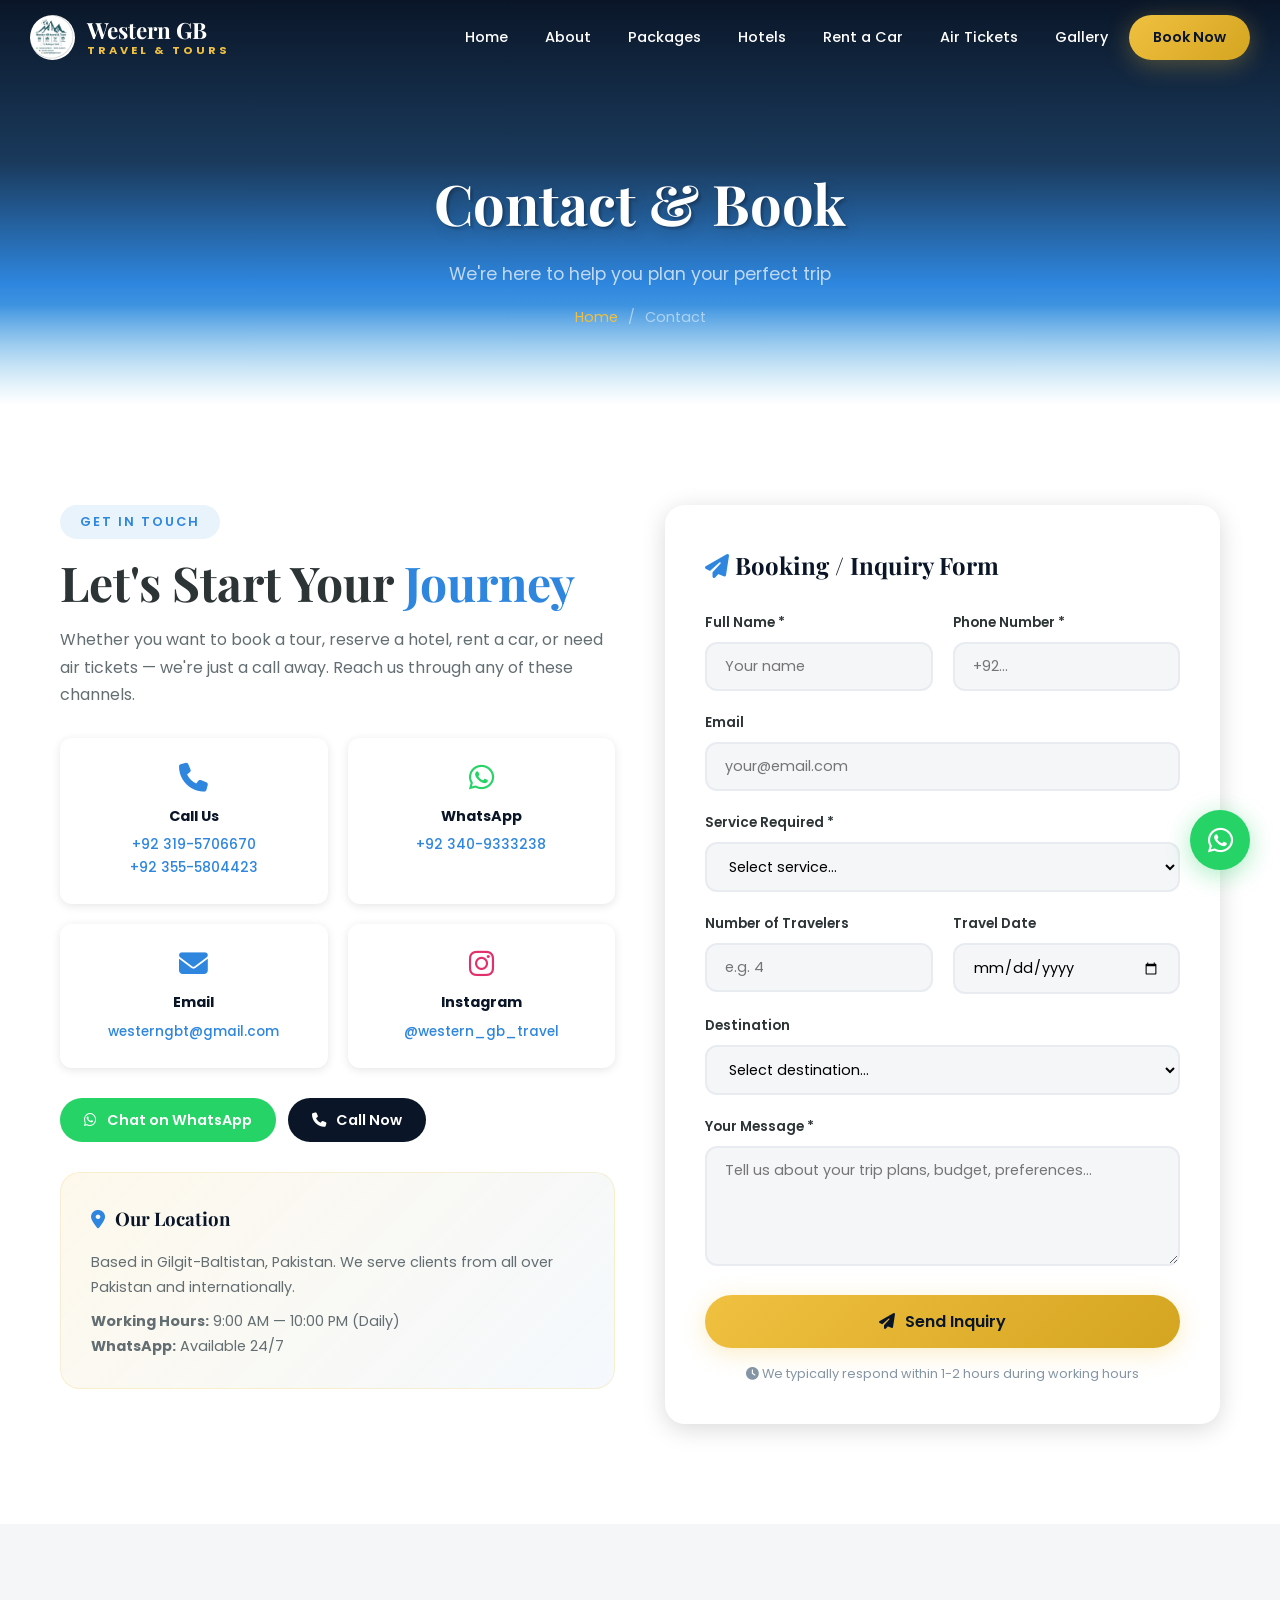
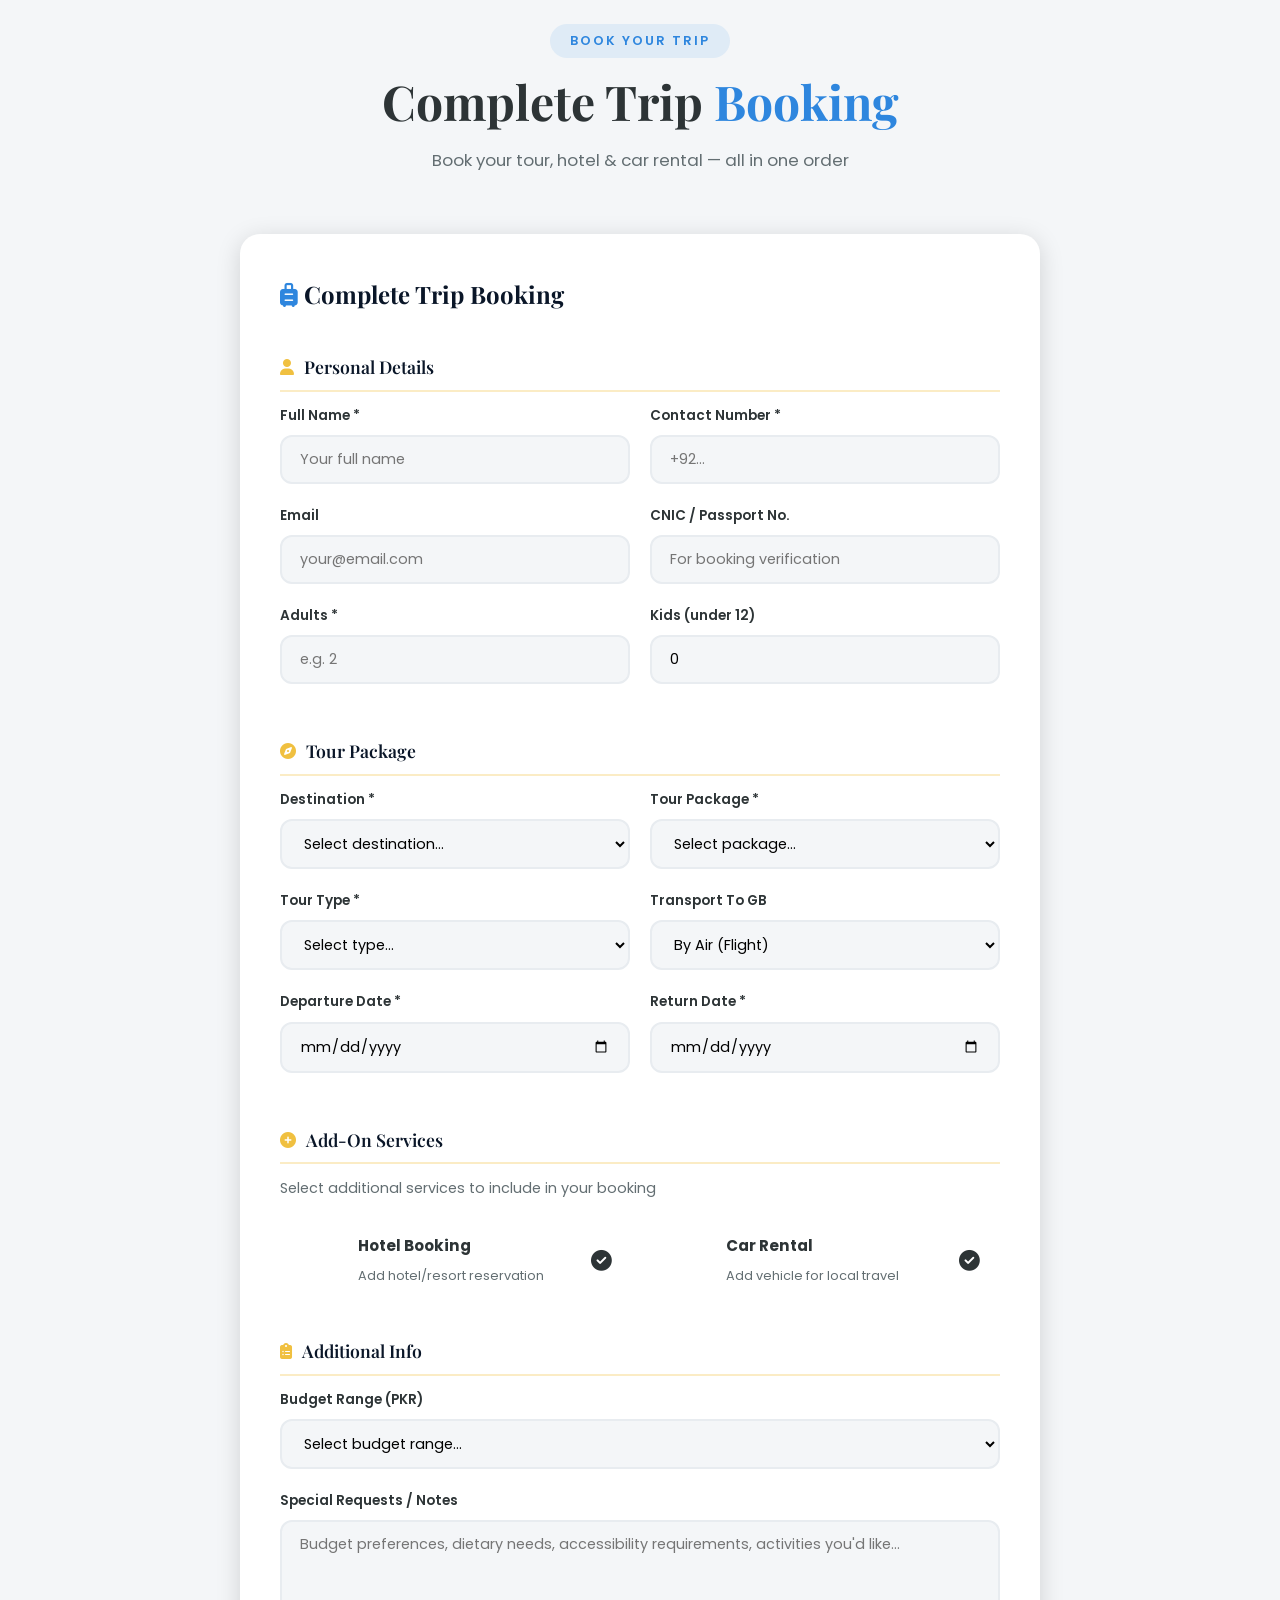
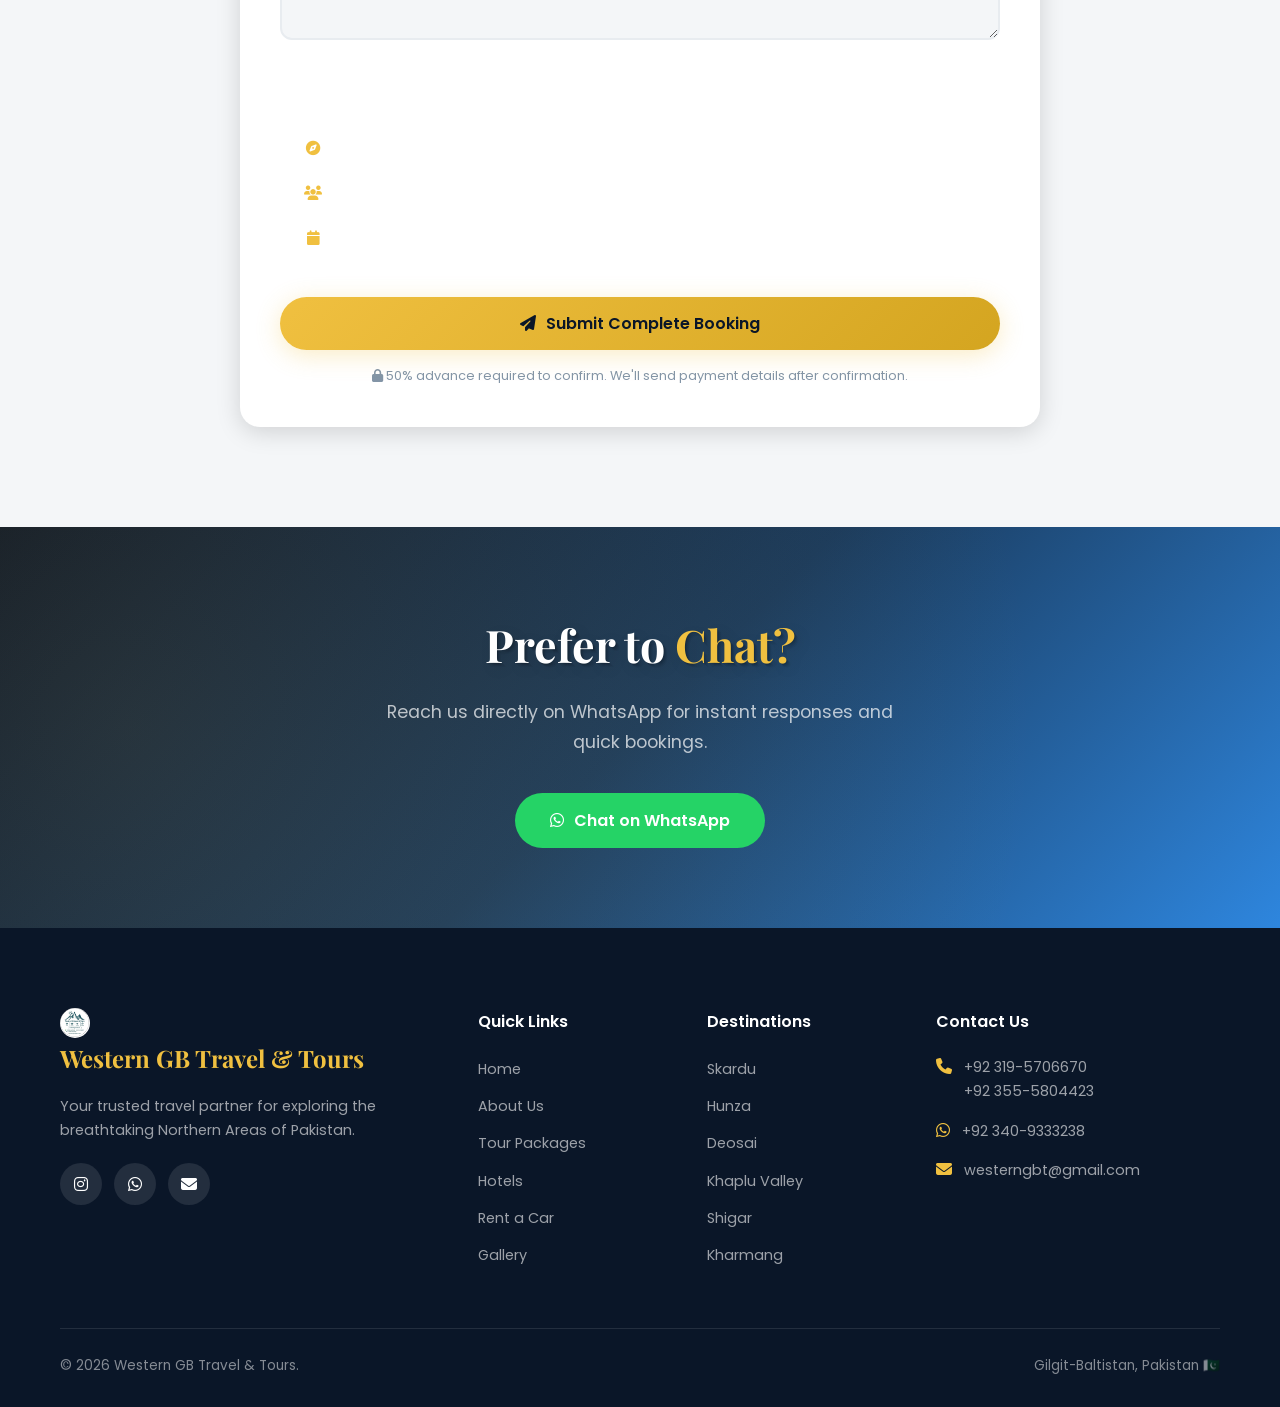
==== commit fffc2d53: "Enhanced unified booking form with hotel & car add-ons" ====
--- a/contact.html
+++ b/contact.html
@@ -126,6 +126,7 @@
               <label for="f-service">Service Required *</label>
               <select id="f-service" name="service" required>
                 <option value="">Select service...</option>
+                <option value="Complete Trip Package">Complete Trip Package (Tour + Hotel + Car)</option>
                 <option value="Tour Package">Tour Package</option>
                 <option value="Hotel Booking">Hotel Booking</option>
                 <option value="Car Rental">Car Rental</option>
@@ -182,18 +183,21 @@
     </div>
   </section>
 
-  <!-- TOUR BOOKING FORM -->
+  <!-- COMPLETE TRIP BOOKING FORM -->
   <section class="section section-gray" id="tour-booking">
     <div class="container">
       <div class="section-header">
-        <div class="section-badge reveal">Book a Trip</div>
-        <h2 class="section-title reveal delay-1">Tour Booking <span>Form</span></h2>
-        <p class="section-subtitle reveal delay-2">Fill in your details for a specific tour package booking</p>
+        <div class="section-badge reveal">Book Your Trip</div>
+        <h2 class="section-title reveal delay-1">Complete Trip <span>Booking</span></h2>
+        <p class="section-subtitle reveal delay-2">Book your tour, hotel & car rental — all in one order</p>
       </div>
 
-      <div class="form-container reveal" style="max-width: 700px; margin: 0 auto;">
-        <h3><i class="fas fa-compass text-accent"></i> Tour Package Booking</h3>
+      <div class="form-container reveal" style="max-width: 800px; margin: 0 auto;">
+        <h3><i class="fas fa-suitcase-rolling text-accent"></i> Complete Trip Booking</h3>
         <form id="tour-booking-form">
+
+          <!-- STEP 1: Personal Details -->
+          <div class="booking-section-header"><i class="fas fa-user"></i> Personal Details</div>
           <div class="form-row">
             <div class="form-group">
               <label for="t-name">Full Name *</label>
@@ -206,15 +210,43 @@
           </div>
           <div class="form-row">
             <div class="form-group">
-              <label for="t-adults">Number of Adults *</label>
+              <label for="t-email">Email</label>
+              <input type="email" id="t-email" name="email" placeholder="your@email.com">
+            </div>
+            <div class="form-group">
+              <label for="t-cnic">CNIC / Passport No.</label>
+              <input type="text" id="t-cnic" name="cnicPassport" placeholder="For booking verification">
+            </div>
+          </div>
+          <div class="form-row">
+            <div class="form-group">
+              <label for="t-adults">Adults *</label>
               <input type="number" id="t-adults" name="adults" min="1" required placeholder="e.g. 2">
             </div>
             <div class="form-group">
-              <label for="t-kids">Number of Kids</label>
+              <label for="t-kids">Kids (under 12)</label>
               <input type="number" id="t-kids" name="kids" min="0" value="0">
             </div>
           </div>
+
+          <!-- STEP 2: Tour Package -->
+          <div class="booking-section-header"><i class="fas fa-compass"></i> Tour Package</div>
           <div class="form-row">
+            <div class="form-group">
+              <label for="t-destination">Destination *</label>
+              <select id="t-destination" name="destination" required>
+                <option value="">Select destination...</option>
+                <option>Skardu</option>
+                <option>Hunza Valley</option>
+                <option>Khaplu Valley</option>
+                <option>Astore Valley</option>
+                <option>Shigar</option>
+                <option>Kharmang</option>
+                <option>Deosai</option>
+                <option>Khunjerab Pass</option>
+                <option>Multiple Destinations</option>
+              </select>
+            </div>
             <div class="form-group">
               <label for="t-package">Tour Package *</label>
               <select id="t-package" name="package" required>
@@ -228,6 +260,8 @@
                 <option>Custom Package</option>
               </select>
             </div>
+          </div>
+          <div class="form-row">
             <div class="form-group">
               <label for="t-type">Tour Type *</label>
               <select id="t-type" name="tourType" required>
@@ -239,14 +273,8 @@
                 <option>Corporate</option>
               </select>
             </div>
-          </div>
-          <div class="form-row">
-            <div class="form-group">
-              <label for="t-depart">Departure Date *</label>
-              <input type="date" id="t-depart" name="departureDate" required>
-            </div>
-            <div class="form-group">
-              <label for="t-transport">Transport Preference</label>
+            <div class="form-group">
+              <label for="t-transport">Transport To GB</label>
               <select id="t-transport" name="transport">
                 <option value="By Air">By Air (Flight)</option>
                 <option value="By Road">By Road (KKH)</option>
@@ -254,19 +282,198 @@
               </select>
             </div>
           </div>
+          <div class="form-row">
+            <div class="form-group">
+              <label for="t-depart">Departure Date *</label>
+              <input type="date" id="t-depart" name="departureDate" required>
+            </div>
+            <div class="form-group">
+              <label for="t-return">Return Date *</label>
+              <input type="date" id="t-return" name="returnDate" required>
+            </div>
+          </div>
+
+          <!-- ADD-ON SERVICES -->
+          <div class="booking-section-header"><i class="fas fa-plus-circle"></i> Add-On Services</div>
+          <p style="color: var(--text-light); font-size: 0.9rem; margin-bottom: 16px;">Select additional services to include in your booking</p>
+
+          <div class="addon-toggles">
+            <!-- Hotel Add-on Toggle -->
+            <label class="addon-toggle" for="addon-hotel">
+              <input type="checkbox" id="addon-hotel" name="addHotel" value="yes">
+              <div class="addon-toggle-card">
+                <div class="addon-icon"><i class="fas fa-hotel"></i></div>
+                <div class="addon-info">
+                  <strong>Hotel Booking</strong>
+                  <span>Add hotel/resort reservation</span>
+                </div>
+                <div class="addon-check"><i class="fas fa-check-circle"></i></div>
+              </div>
+            </label>
+
+            <!-- Car Rental Add-on Toggle -->
+            <label class="addon-toggle" for="addon-car">
+              <input type="checkbox" id="addon-car" name="addCar" value="yes">
+              <div class="addon-toggle-card">
+                <div class="addon-icon"><i class="fas fa-car"></i></div>
+                <div class="addon-info">
+                  <strong>Car Rental</strong>
+                  <span>Add vehicle for local travel</span>
+                </div>
+                <div class="addon-check"><i class="fas fa-check-circle"></i></div>
+              </div>
+            </label>
+          </div>
+
+          <!-- HOTEL SECTION (Hidden by default) -->
+          <div class="addon-section" id="hotel-addon-section" style="display:none;">
+            <div class="booking-section-header" style="color: var(--secondary);"><i class="fas fa-hotel"></i> Hotel Details</div>
+            <div class="form-row">
+              <div class="form-group">
+                <label for="t-hotel">Preferred Hotel</label>
+                <select id="t-hotel" name="preferredHotel">
+                  <option value="">Select a hotel...</option>
+                  <option>Shangrila Resort Skardu</option>
+                  <option>Serena Shigar Fort</option>
+                  <option>Himmel by Luxus Skardu</option>
+                  <option>Zimza Resort Skardu</option>
+                  <option>Cascade Resort Ghowari</option>
+                  <option>Maple Resort Skardu</option>
+                  <option>Rivaj Resort Shigar</option>
+                  <option>Kinara Resort</option>
+                  <option>Guman Resort</option>
+                  <option>Other / No Preference</option>
+                </select>
+              </div>
+              <div class="form-group">
+                <label for="t-rooms">Number of Rooms</label>
+                <input type="number" id="t-rooms" name="rooms" min="1" value="1">
+              </div>
+            </div>
+            <div class="form-row">
+              <div class="form-group">
+                <label for="t-roomtype">Room Type</label>
+                <select id="t-roomtype" name="roomType">
+                  <option value="">Select room type...</option>
+                  <option>Standard Room</option>
+                  <option>Deluxe Room</option>
+                  <option>Family Suite</option>
+                  <option>Luxury Suite</option>
+                </select>
+              </div>
+              <div class="form-group">
+                <label for="t-meal">Meal Plan</label>
+                <select id="t-meal" name="mealPlan">
+                  <option value="">Select meal plan...</option>
+                  <option>Room Only</option>
+                  <option>Bed & Breakfast</option>
+                  <option>Half Board (B+D)</option>
+                  <option>Full Board (B+L+D)</option>
+                </select>
+              </div>
+            </div>
+            <div class="form-group">
+              <label for="t-hotel-notes">Hotel Special Requests</label>
+              <textarea id="t-hotel-notes" name="hotelNotes" placeholder="Mountain view, ground floor, extra bed, etc." rows="2"></textarea>
+            </div>
+          </div>
+
+          <!-- CAR RENTAL SECTION (Hidden by default) -->
+          <div class="addon-section" id="car-addon-section" style="display:none;">
+            <div class="booking-section-header" style="color: var(--secondary);"><i class="fas fa-car"></i> Car Rental Details</div>
+            <div class="form-row">
+              <div class="form-group">
+                <label for="t-vehicle">Vehicle Type</label>
+                <select id="t-vehicle" name="vehicleType">
+                  <option value="">Select vehicle...</option>
+                  <optgroup label="Economy">
+                    <option>Toyota Vitz</option>
+                    <option>Saloon Car (Petrol)</option>
+                    <option>Saloon Car (Diesel)</option>
+                  </optgroup>
+                  <optgroup label="Standard">
+                    <option>Toyota Premio</option>
+                    <option>OD X and G</option>
+                    <option>Jeep 4x4</option>
+                  </optgroup>
+                  <optgroup label="Luxury / SUV">
+                    <option>Honda BRV</option>
+                    <option>Prado TZ</option>
+                    <option>Toyota Land Cruiser V8</option>
+                  </optgroup>
+                  <optgroup label="Vans & Transport">
+                    <option>Toyota Five Door</option>
+                    <option>GLi (Up Model)</option>
+                  </optgroup>
+                </select>
+              </div>
+              <div class="form-group">
+                <label for="t-vcount">Number of Vehicles</label>
+                <input type="number" id="t-vcount" name="vehicleCount" min="1" value="1">
+              </div>
+            </div>
+            <div class="form-row">
+              <div class="form-group">
+                <label for="t-fuel">Fuel Option</label>
+                <select id="t-fuel" name="fuelOption">
+                  <option value="With Fuel">With Fuel</option>
+                  <option value="Without Fuel">Without Fuel</option>
+                </select>
+              </div>
+              <div class="form-group">
+                <label for="t-driver">Driver</label>
+                <select id="t-driver" name="driverOption">
+                  <option value="With Driver">With Driver</option>
+                  <option value="Self Drive">Self Drive</option>
+                </select>
+              </div>
+            </div>
+            <div class="form-group">
+              <label for="t-car-notes">Car Rental Notes</label>
+              <textarea id="t-car-notes" name="carNotes" placeholder="Pick-up location, specific routes, etc." rows="2"></textarea>
+            </div>
+          </div>
+
+          <!-- STEP 4: Final Notes -->
+          <div class="booking-section-header"><i class="fas fa-clipboard-list"></i> Additional Info</div>
+          <div class="form-group">
+            <label for="t-budget">Budget Range (PKR)</label>
+            <select id="t-budget" name="budgetRange">
+              <option value="">Select budget range...</option>
+              <option>Under 50,000</option>
+              <option>50,000 — 100,000</option>
+              <option>100,000 — 200,000</option>
+              <option>200,000 — 500,000</option>
+              <option>500,000+</option>
+              <option>Flexible / Discuss</option>
+            </select>
+          </div>
           <div class="form-group">
             <label for="t-notes">Special Requests / Notes</label>
-            <textarea id="t-notes" name="notes" placeholder="Budget preferences, dietary needs, special activities..."></textarea>
-          </div>
+            <textarea id="t-notes" name="notes" placeholder="Budget preferences, dietary needs, accessibility requirements, activities you'd like..."></textarea>
+          </div>
+
+          <!-- ORDER SUMMARY -->
+          <div class="order-summary" id="order-summary">
+            <h4><i class="fas fa-receipt"></i> Booking Summary</h4>
+            <div class="summary-items">
+              <div class="summary-item"><i class="fas fa-compass text-accent"></i> <span id="summary-package">Tour Package</span></div>
+              <div class="summary-item summary-hotel" style="display:none;"><i class="fas fa-hotel text-accent"></i> <span id="summary-hotel">Hotel Booking</span></div>
+              <div class="summary-item summary-car" style="display:none;"><i class="fas fa-car text-accent"></i> <span id="summary-car">Car Rental</span></div>
+              <div class="summary-item"><i class="fas fa-users text-accent"></i> <span id="summary-travelers">Travelers</span></div>
+              <div class="summary-item"><i class="fas fa-calendar text-accent"></i> <span id="summary-dates">Travel Dates</span></div>
+            </div>
+          </div>
+
           <button type="submit" class="btn btn-primary ripple" style="width:100%; justify-content:center;">
-            <i class="fas fa-paper-plane"></i> Submit Booking
+            <i class="fas fa-paper-plane"></i> Submit Complete Booking
           </button>
           <p class="form-note"><i class="fas fa-lock"></i> 50% advance required to confirm. We'll send payment details after confirmation.</p>
         </form>
         <div class="form-success">
           <i class="fas fa-check-circle"></i>
           <h3>Booking Submitted!</h3>
-          <p>Our team will review your request and contact you within a few hours. Thank you!</p>
+          <p>Your complete trip booking has been received! Our team will review all services and contact you within a few hours with pricing and availability.</p>
         </div>
       </div>
     </div>
@@ -302,5 +509,107 @@
   <a href="#" class="scroll-top"><i class="fas fa-chevron-up"></i></a>
   <script src="js/main.js"></script>
   <script src="js/form.js"></script>
+  <script>
+  document.addEventListener('DOMContentLoaded', () => {
+    // Add-on toggle: Hotel
+    const hotelCheckbox = document.getElementById('addon-hotel');
+    const hotelSection = document.getElementById('hotel-addon-section');
+    const summaryHotel = document.querySelector('.summary-hotel');
+
+    // Add-on toggle: Car
+    const carCheckbox = document.getElementById('addon-car');
+    const carSection = document.getElementById('car-addon-section');
+    const summaryCar = document.querySelector('.summary-car');
+
+    if (hotelCheckbox) {
+      hotelCheckbox.addEventListener('change', () => {
+        hotelSection.style.display = hotelCheckbox.checked ? 'block' : 'none';
+        if (summaryHotel) summaryHotel.style.display = hotelCheckbox.checked ? 'flex' : 'none';
+        updateSummary();
+      });
+    }
+    if (carCheckbox) {
+      carCheckbox.addEventListener('change', () => {
+        carSection.style.display = carCheckbox.checked ? 'block' : 'none';
+        if (summaryCar) summaryCar.style.display = carCheckbox.checked ? 'flex' : 'none';
+        updateSummary();
+      });
+    }
+
+    // Live order summary
+    const form = document.getElementById('tour-booking-form');
+    if (form) {
+      const fields = form.querySelectorAll('input, select, textarea');
+      fields.forEach(f => f.addEventListener('change', updateSummary));
+      fields.forEach(f => f.addEventListener('input', updateSummary));
+    }
+
+    function updateSummary() {
+      const pkg = document.getElementById('t-package');
+      const dest = document.getElementById('t-destination');
+      const adults = document.getElementById('t-adults');
+      const kids = document.getElementById('t-kids');
+      const depart = document.getElementById('t-depart');
+      const returnDate = document.getElementById('t-return');
+      const hotel = document.getElementById('t-hotel');
+      const vehicle = document.getElementById('t-vehicle');
+
+      // Package summary
+      const summaryPkg = document.getElementById('summary-package');
+      if (summaryPkg) {
+        const pkgVal = pkg && pkg.value ? pkg.value : 'Not selected';
+        const destVal = dest && dest.value ? dest.value : '';
+        summaryPkg.textContent = destVal ? pkgVal + ' — ' + destVal : pkgVal;
+      }
+
+      // Travelers
+      const summaryTravelers = document.getElementById('summary-travelers');
+      if (summaryTravelers) {
+        const a = adults && adults.value ? parseInt(adults.value) || 0 : 0;
+        const k = kids && kids.value ? parseInt(kids.value) || 0 : 0;
+        summaryTravelers.textContent = a + ' Adult' + (a !== 1 ? 's' : '') + (k > 0 ? ', ' + k + ' Kid' + (k !== 1 ? 's' : '') : '');
+      }
+
+      // Dates
+      const summaryDates = document.getElementById('summary-dates');
+      if (summaryDates) {
+        const d = depart && depart.value ? new Date(depart.value).toLocaleDateString('en-PK', { day: 'numeric', month: 'short', year: 'numeric' }) : '—';
+        const r = returnDate && returnDate.value ? new Date(returnDate.value).toLocaleDateString('en-PK', { day: 'numeric', month: 'short', year: 'numeric' }) : '—';
+        summaryDates.textContent = d + ' → ' + r;
+      }
+
+      // Hotel
+      const summaryH = document.getElementById('summary-hotel');
+      if (summaryH && hotel) {
+        summaryH.textContent = hotel.value || 'Hotel — Not selected';
+      }
+
+      // Car
+      const summaryC = document.getElementById('summary-car');
+      if (summaryC && vehicle) {
+        summaryC.textContent = vehicle.value || 'Vehicle — Not selected';
+      }
+    }
+
+    // Date validation: return date must be after departure
+    const departInput = document.getElementById('t-depart');
+    const returnInput = document.getElementById('t-return');
+    if (departInput && returnInput) {
+      // Set min date to today
+      const today = new Date().toISOString().split('T')[0];
+      departInput.min = today;
+      returnInput.min = today;
+
+      departInput.addEventListener('change', () => {
+        if (departInput.value) {
+          returnInput.min = departInput.value;
+          if (returnInput.value && returnInput.value < departInput.value) {
+            returnInput.value = '';
+          }
+        }
+      });
+    }
+  });
+  </script>
 </body>
 </html>
--- a/css/style.css
+++ b/css/style.css
@@ -1247,6 +1247,143 @@
   text-align: center;
 }
 
+/* Booking Section Headers */
+.booking-section-header {
+  display: flex;
+  align-items: center;
+  gap: 10px;
+  font-size: 1.1rem;
+  font-weight: 600;
+  color: var(--primary);
+  padding: 12px 0 8px;
+  margin: 20px 0 12px;
+  border-bottom: 2px solid rgba(240, 192, 64, 0.3);
+  font-family: var(--font-heading);
+}
+.booking-section-header i {
+  color: var(--secondary);
+  font-size: 1rem;
+}
+
+/* Add-on Service Toggles */
+.addon-toggles {
+  display: grid;
+  grid-template-columns: 1fr 1fr;
+  gap: 16px;
+  margin-bottom: 20px;
+}
+.addon-toggle {
+  cursor: pointer;
+}
+.addon-toggle input[type="checkbox"] {
+  display: none;
+}
+.addon-toggle-card {
+  display: flex;
+  align-items: center;
+  gap: 14px;
+  padding: 16px 20px;
+  border: 2px solid var(--border);
+  border-radius: 12px;
+  background: var(--card-bg);
+  transition: all 0.3s ease;
+}
+.addon-toggle-card:hover {
+  border-color: var(--secondary);
+  transform: translateY(-2px);
+  box-shadow: 0 4px 15px rgba(240, 192, 64, 0.15);
+}
+.addon-toggle input:checked + .addon-toggle-card {
+  border-color: var(--secondary);
+  background: linear-gradient(135deg, rgba(240, 192, 64, 0.08), rgba(26, 54, 93, 0.08));
+  box-shadow: 0 4px 20px rgba(240, 192, 64, 0.2);
+}
+.addon-icon {
+  width: 44px;
+  height: 44px;
+  border-radius: 10px;
+  background: linear-gradient(135deg, var(--primary), var(--primary-dark));
+  display: flex;
+  align-items: center;
+  justify-content: center;
+  color: white;
+  font-size: 1.1rem;
+  flex-shrink: 0;
+}
+.addon-info {
+  flex: 1;
+}
+.addon-info strong {
+  display: block;
+  font-size: 0.95rem;
+  color: var(--text);
+  margin-bottom: 2px;
+}
+.addon-info span {
+  font-size: 0.8rem;
+  color: var(--text-light);
+}
+.addon-check {
+  color: var(--border);
+  font-size: 1.3rem;
+  transition: all 0.3s ease;
+}
+.addon-toggle input:checked + .addon-toggle-card .addon-check {
+  color: var(--secondary);
+}
+
+/* Add-on Section Slide */
+.addon-section {
+  padding: 20px;
+  margin: 16px 0;
+  background: linear-gradient(135deg, rgba(26, 54, 93, 0.03), rgba(240, 192, 64, 0.03));
+  border: 1px solid rgba(240, 192, 64, 0.2);
+  border-radius: 12px;
+  animation: slideDown 0.3s ease;
+}
+@keyframes slideDown {
+  from { opacity: 0; max-height: 0; transform: translateY(-10px); }
+  to { opacity: 1; max-height: 600px; transform: translateY(0); }
+}
+
+/* Order Summary */
+.order-summary {
+  background: linear-gradient(135deg, var(--primary), var(--primary-dark));
+  border-radius: 12px;
+  padding: 20px 24px;
+  margin: 20px 0;
+  color: white;
+}
+.order-summary h4 {
+  font-size: 1rem;
+  margin-bottom: 14px;
+  font-family: var(--font-heading);
+  display: flex;
+  align-items: center;
+  gap: 8px;
+}
+.summary-items {
+  display: flex;
+  flex-direction: column;
+  gap: 8px;
+}
+.summary-item {
+  display: flex;
+  align-items: center;
+  gap: 10px;
+  font-size: 0.9rem;
+  padding: 6px 0;
+  border-bottom: 1px solid rgba(255,255,255,0.1);
+}
+.summary-item:last-child {
+  border-bottom: none;
+}
+.summary-item .text-accent {
+  color: var(--secondary) !important;
+  width: 18px;
+  text-align: center;
+}
+
 .form-success {
   display: none;
   text-align: center;
--- a/css/responsive.css
+++ b/css/responsive.css
@@ -179,6 +179,10 @@
     grid-template-columns: 1fr;
   }
 
+  .addon-toggles {
+    grid-template-columns: 1fr;
+  }
+
   .gallery-grid {
     grid-template-columns: repeat(2, 1fr);
   }
